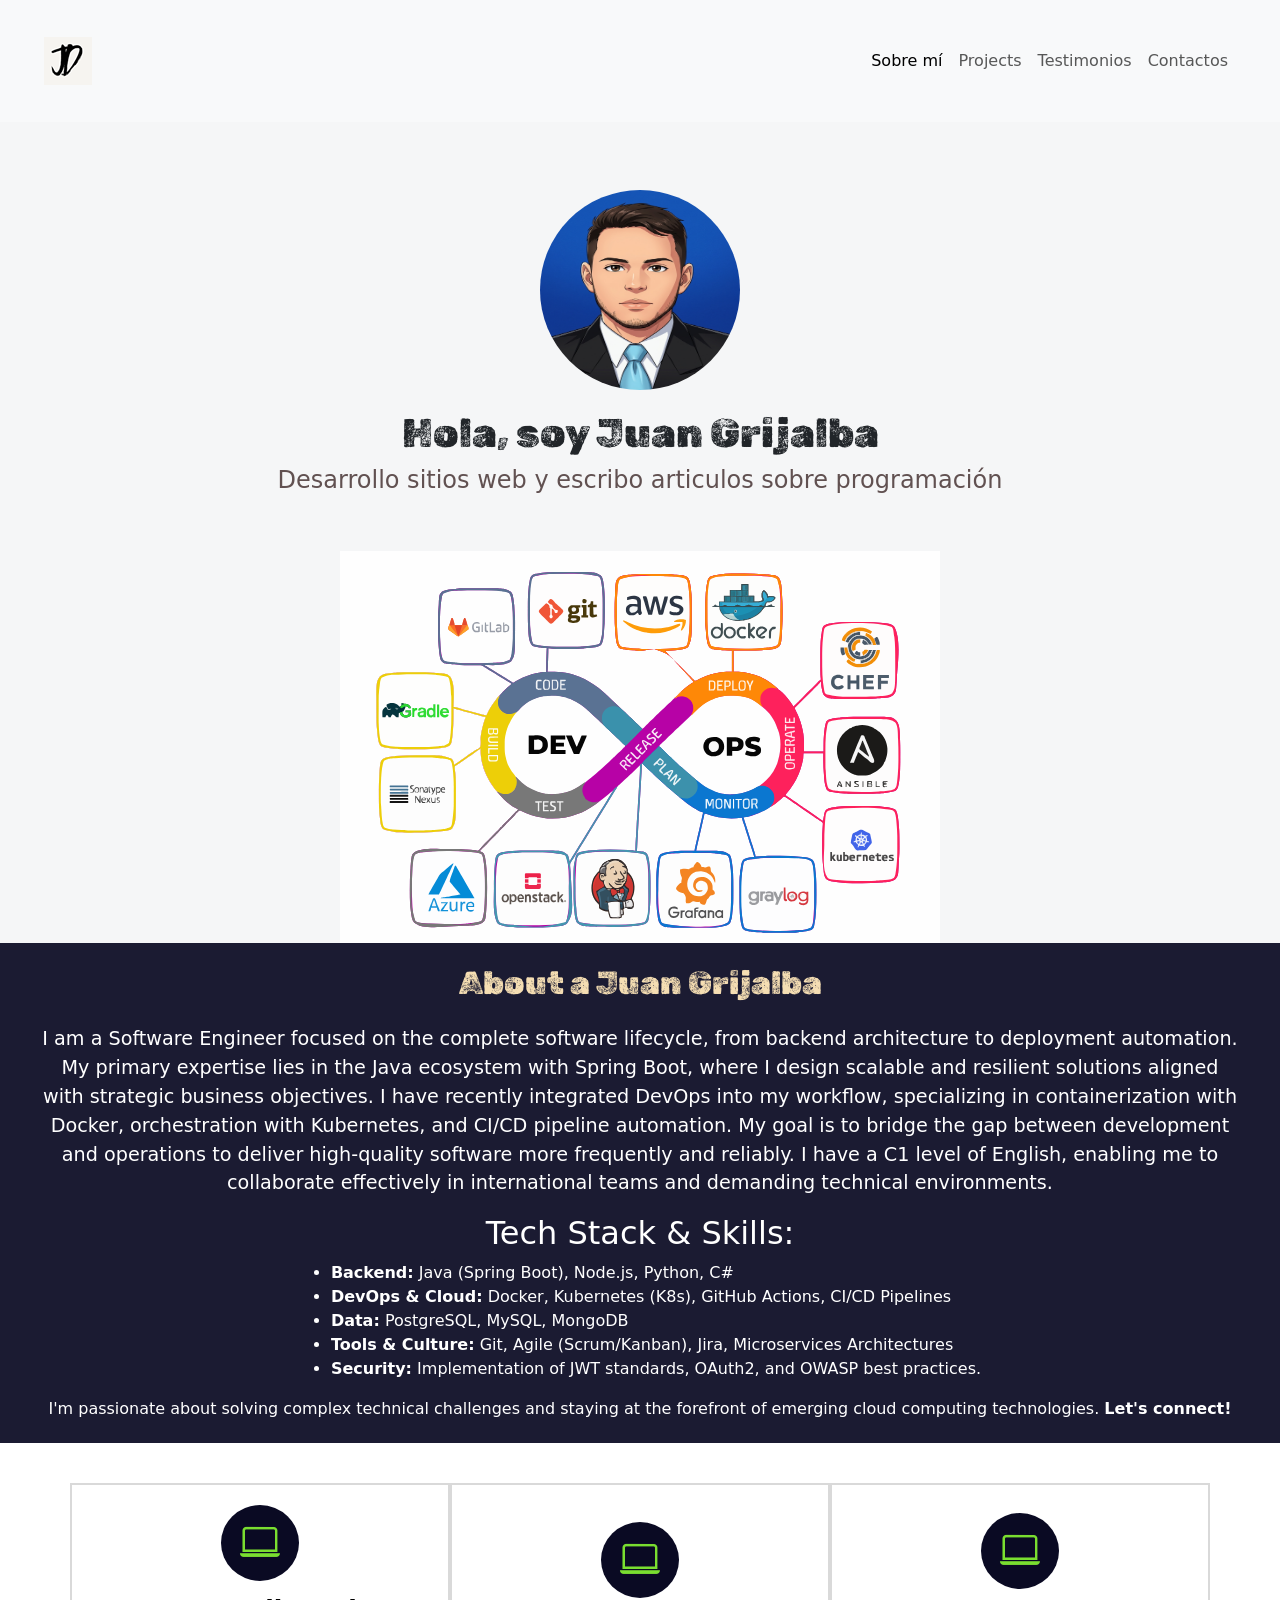
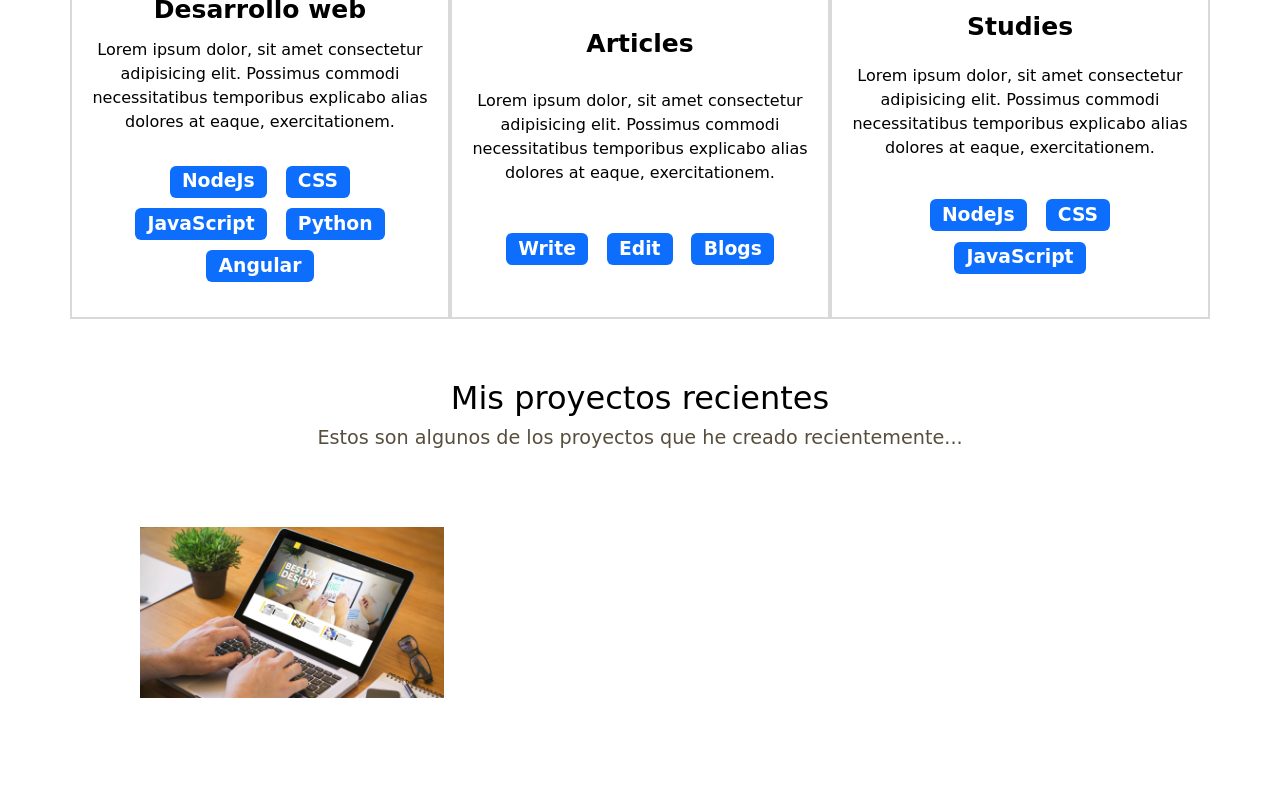
==== index.html @ b5537ab9 "impovements css and html" ====
<!DOCTYPE html>
<html lang="en">

<head>
    <!-- Metadatos -->
    <meta charset="UTF-8">
    <meta name="viewport" content="width=device-width, initial-scale=1.0">
    <meta name="author" content="JuanGO">
    <meta name="description" content="Portafolio de Desarrollo JuanGO">
    <meta name="keywords" content="HTML, CSS, JavaScript, React">
    <!-- Bootstrap -->
    <link href="https://cdn.jsdelivr.net/npm/bootstrap@5.3.8/dist/css/bootstrap.min.css" rel="stylesheet"
        integrity="sha384-sRIl4kxILFvY47J16cr9ZwB07vP4J8+LH7qKQnuqkuIAvNWLzeN8tE5YBujZqJLB" crossorigin="anonymous">
    <!-- El atributo rel indica la relacion con el componenete que es una hoja de estilo (stylesheet) -->
    <!-- Iconos de bootstrap -->
    <link rel="stylesheet" href="https://cdn.jsdelivr.net/npm/bootstrap-icons@1.13.1/font/bootstrap-icons.min.css">
    <!-- CSS -->
    <link rel="stylesheet" href="./style.css">
    <!-- Titulo -->
    <title>JuanGo | Desarrollo Web Frontend</title>
    <!-- Favicon -->
    <link rel="shortcut icon" href="./images/JD.png" type="image/x-icon">
    <!-- google fonts -->
    <link rel="preconnect" href="https://fonts.googleapis.com">
    <link rel="preconnect" href="https://fonts.gstatic.com" crossorigin>
    <link href="https://fonts.googleapis.com/css2?family=Rubik+Dirt&display=swap" rel="stylesheet">
</head>

<body>
    <!-- barra de navegacion -->
    <nav class="navbar navbar-expand-lg bg-body-tertiary">
        <div class="container-fluid">
            <button class="navbar-toggler" type="button" data-bs-toggle="collapse" data-bs-target="#navbar-toggler"
                aria-controls="navbarTogglerDemo01" aria-expanded="false" aria-label="Toggle navigation">
                <span class="navbar-toggler-icon"></span>
            </button>
            <div class="collapse navbar-collapse" id="navbar-toggler">
                <a class="navbar-brand" href="#">
                    <img src="./images/JD.png" alt="Logo de la pagina web" widht="">
                </a>
                <ul class="navbar-nav">
                    <li class="nav-item">
                        <a class="nav-link active" aria-current="page" href="#">Sobre mí</a>
                    </li>
                    <li class="nav-item">
                        <a class="nav-link" href="projects.html">Projects</a>
                    </li>
                    <li class="nav-item">
                        <a class="nav-link" aria-disabled="true" href="Testimony.html">Testimonios</a>
                    </li>
                    <li class="nav-item">
                        <a class="nav-link" aria-disabled="true" href="contact.html">Contactos</a>
                    </li>
                </ul>





                <!-- <form class="d-flex" role="search">
                    <input class="form-control me-2" type="search" placeholder="Search" aria-label="Search" />
                    <button class="btn btn-outline-success" type="submit">Search</button>
                </form> -->
            </div>
        </div>
    </nav>

    <!-- Seccion Hero -->
    <section class="hero align-items-stretch">
        <div class="hero-principal flex-colum justify-content-center align-items-center">
            <img class="hero-imagen-desarrollador rounded-circle" src="./images/anime-perfil.png"
                alt=" Foto de Usuario">
            <h1>Hola, soy Juan Grijalba</h1>
            <h2>Desarrollo sitios web y escribo articulos sobre programación </h2>
        </div>
        <div class="hero-inferior">
            <img class="hero-inferior-imagen img-fluid" src="./images/Devops.svg"
                alt="Monitor, loaptop y logs de HTML, CSS">
        </div>
    </section>

    <!-- Sobre mi -->
    <section class="sobre-mi seccion-oscura">
        <div class="contenedor">
            <h2 class="seccion-titulo texto-blanco">About a Juan Grijalba</h2>
            <p class="seccion-texto">I am a Software Engineer focused on the complete software lifecycle, from backend
                architecture to deployment automation. My primary expertise lies in the Java ecosystem with Spring Boot,
                where I design scalable and resilient solutions aligned with strategic business objectives.
                I have recently integrated DevOps into my workflow, specializing in containerization with Docker,
                orchestration with Kubernetes, and CI/CD pipeline automation. My goal is to bridge the gap between
                development and operations to deliver high-quality software more frequently and reliably.
                I have a C1 level of English, enabling me to collaborate effectively in international teams and
                demanding technical environments.
            </p>
        </div>
        <section id="tech-stack">
            <h2>Tech Stack &amp; Skills:</h2>
            <ul>
                <li><strong>Backend:</strong> Java (Spring Boot), Node.js, Python, C#</li>
                <li><strong>DevOps &amp; Cloud:</strong> Docker, Kubernetes (K8s), GitHub Actions, CI/CD Pipelines
                </li>
                <li><strong>Data:</strong> PostgreSQL, MySQL, MongoDB</li>
                <li><strong>Tools &amp; Culture:</strong> Git, Agile (Scrum/Kanban), Jira, Microservices
                    Architectures</li>
                <li><strong>Security:</strong> Implementation of JWT standards, OAuth2, and OWASP best practices.
                </li>
            </ul>
        </section>

        <section id="contact">
            <p>I'm passionate about solving complex technical challenges and staying at the forefront of emerging
                cloud computing technologies. <strong>Let's connect!</strong></p>
        </section>
    </section>


    <!-- Experiencia -->
    <section class="experiencia seccion-clara">
        <div class="container text-center">
            <div class="row">
                <!-- Desarrollo -->
                <div class="columna col-12 col-md-4">
                    <i class="bi bi-laptop"></i>
                    <p class="experiencia-titulo">Desarrollo web</p>
                    <p>Lorem ipsum dolor, sit amet consectetur adipisicing elit. Possimus commodi necessitatibus
                        temporibus explicabo alias dolores at eaque, exercitationem.</p>
                    <div class="badges-contenedor">
                        <span class="badge text-bg-primary">NodeJs</span>
                        <span class="badge text-bg-primary">CSS</span>
                        <span class="badge text-bg-primary">JavaScript</span>
                        <span class="badge text-bg-primary">Python</span>
                        <span class="badge text-bg-primary">Angular</span>
                    </div>
                </div>
                <!-- Articulosa -->
                <div class="columna col-12 col-md-4">
                    <i class="bi bi-laptop"></i>
                    <p class="experiencia-titulo">Articles</p>
                    <p>Lorem ipsum dolor, sit amet consectetur adipisicing elit. Possimus commodi necessitatibus
                        temporibus explicabo alias dolores at eaque, exercitationem.</p>
                    <div class="badges-contenedor">
                        <span class="badge text-bg-primary">Write</span>
                        <span class="badge text-bg-primary">Edit</span>
                        <span class="badge text-bg-primary">Blogs</span>
                    </div>
                </div>
                <!-- Estudiante -->
                <div class="columna col-12 col-md-4">
                    <i class="bi bi-laptop"></i>
                    <p class="experiencia-titulo">Studies</p>
                    <p>Lorem ipsum dolor, sit amet consectetur adipisicing elit. Possimus commodi necessitatibus
                        temporibus explicabo alias dolores at eaque, exercitationem.</p>
                    <div class="badges-contenedor">
                        <span class="badge text-bg-primary">NodeJs</span>
                        <span class="badge text-bg-primary">CSS</span>
                        <span class="badge text-bg-primary">JavaScript</span>
                    </div>
                </div>
            </div>
    </section>

    <!-- Proyectos -->
    <section class="proyectos-recientes seccion-clara d-flex flex-column">
        <h2 class="seccion-titula texto-negro">Mis proyectos recientes</h2>
        <h3 class="seccion-descripcion">Estos son algunos de los proyectos que he creado recientemente...</h3>
        <!-- Galería de proyectos -->
         <div class="container text-center proyectos-contenedor">
            <div class="row">
                <div class="col-12 col-md-6 col-lg-4">
                    <div class="proyecto">
                        <img src="./images/proyecto1.png" alt="Proyecto 1">
                        <div class="overlay">
                            <p>Proyecto 1</p>
                            <div class="iconos-contenedor"></div>
                        </div>
                    </div>
                </div>
            </div>
         </div>

    </section>

    <script src="https://cdn.jsdelivr.net/npm/bootstrap@5.3.8/dist/js/bootstrap.bundle.min.js"
        integrity="sha384-FKyoEForCGlyvwx9Hj09JcYn3nv7wiPVlz7YYwJrWVcXK/BmnVDxM+D2scQbITxI"
        crossorigin="anonymous"></script>
</body>

</html>
---- style.css ----
.navbar{
    padding: 2rem;
    background-color: #f5f5f5;
}

.navbar-collapse {
    align-items: center;
    justify-content: space-between;
}

/* Estilos generales */

section {
    display: flex;
    flex-direction: column;
    align-items: center;
    justify-content: center;
}

h1 {
    font-size: 2.5rem;
    font-family: "Rubik Dirt", system-ui;
}

.seccion-oscura {
    color: white;
    background-color: #1b1b32;
    padding: 10px;
}

.seccion-clara {
    color: black;
    background-color: white;
}

.seccion-titulo{
    font-size: 2rem;
    padding: 15px 0;
    font-family: 'Rubik Dirt', cursive;
}

.seccion-descripcion{
    font-size: 1.2rem;
    color: #584e3e;
}

.seccion-texto {
    font-size: 1.2rem;
}

.texto-negro {
    color: black;
}

.texto-blanco{
    color: wheat;
}

/* Seccion Hero */

.hero {
    background-color: #f5f6f7;
    min-height: 450px;
    text-align: center;
}


.hero-principal {
    padding: 3rem;
}

.hero-imagen-desarrollador{
    width: 200px;
    height: 200px;
    /* border-radius: 50%; */
    margin: 20px;
}

.hero-principal h2{
    font-size: 1.5rem;
    color: #615151;
}

/* sobre mi */

.sobre-mi {
    height: 500px;
    padding: 10px;
}

.sobre-mi .contenedor {
    max-width: 1200px;
    text-align: center;
}

/* Experiencia */

.experiencia {
    padding: 40px 40px 60px 40px;
}

.experiencia .columna {
    padding: 20px;
    border: 2px solid #8080804d;
    display: flex;
    flex-direction: column;
    align-items: center;
    justify-content: space-evenly;
    transition: all 0.2 ease-in;
}

.experiencia .columna:hover {
    color: white;
    background-color: #1b1b32;
}


/* .experiencia .row div {
    height: 250px;
    background-color: purple;
    border: 3px solid orange;
} */

.experiencia i {
    font-size: 2.5rem;
    color: #7ade30;
    background-color: #0a0a23;
    padding: 8px 19px;
    border-radius: 50%;
}

.experiencia-titulo {
    font-size: 25px;
    font-weight: bold;
    margin: 10px 0;
}

.badges-contenedor {
    font-size: 25px;
    font-weight: bold;
    margin: 10px 0;
}

.badge {
    margin: 5px;
}

/* Proyectos */

.proyectos-recientes img{
    height: 100;
    width: 100%;
    padding: 10px;
    border-radius: 10px;
    display: block;
    transition: all 0.2s ease;
}

.proyectos-contenedor {
    padding: 60px;
    margin-bottom: 40px;
}

.overlay {
    transition: all .5s ease;
    opacity: 0;
    position: absolute;
    top: 50%;
    left: 50%;
    transform: translate(-50%, -50%);
    text-align: center;
}

.overlay p {
    font-size: 1.5rem;
    color: white;
    margin-bottom: 10px;
}

.proyecto{
    position: relative;
}

.proyecto:hover img{
    opacity: 0.2;
}


.proyecto:hover .overlay {
    opacity: 1;
}

/* Adaptable (Responsivo) */

@media screen and (max-width: 767px) {
    .navbar-brand {
        display: none;
    }
}

@media screen and (min-width: 700px) {
        .hero-inferior-imagen {
            max-width: 600px;
        }
}
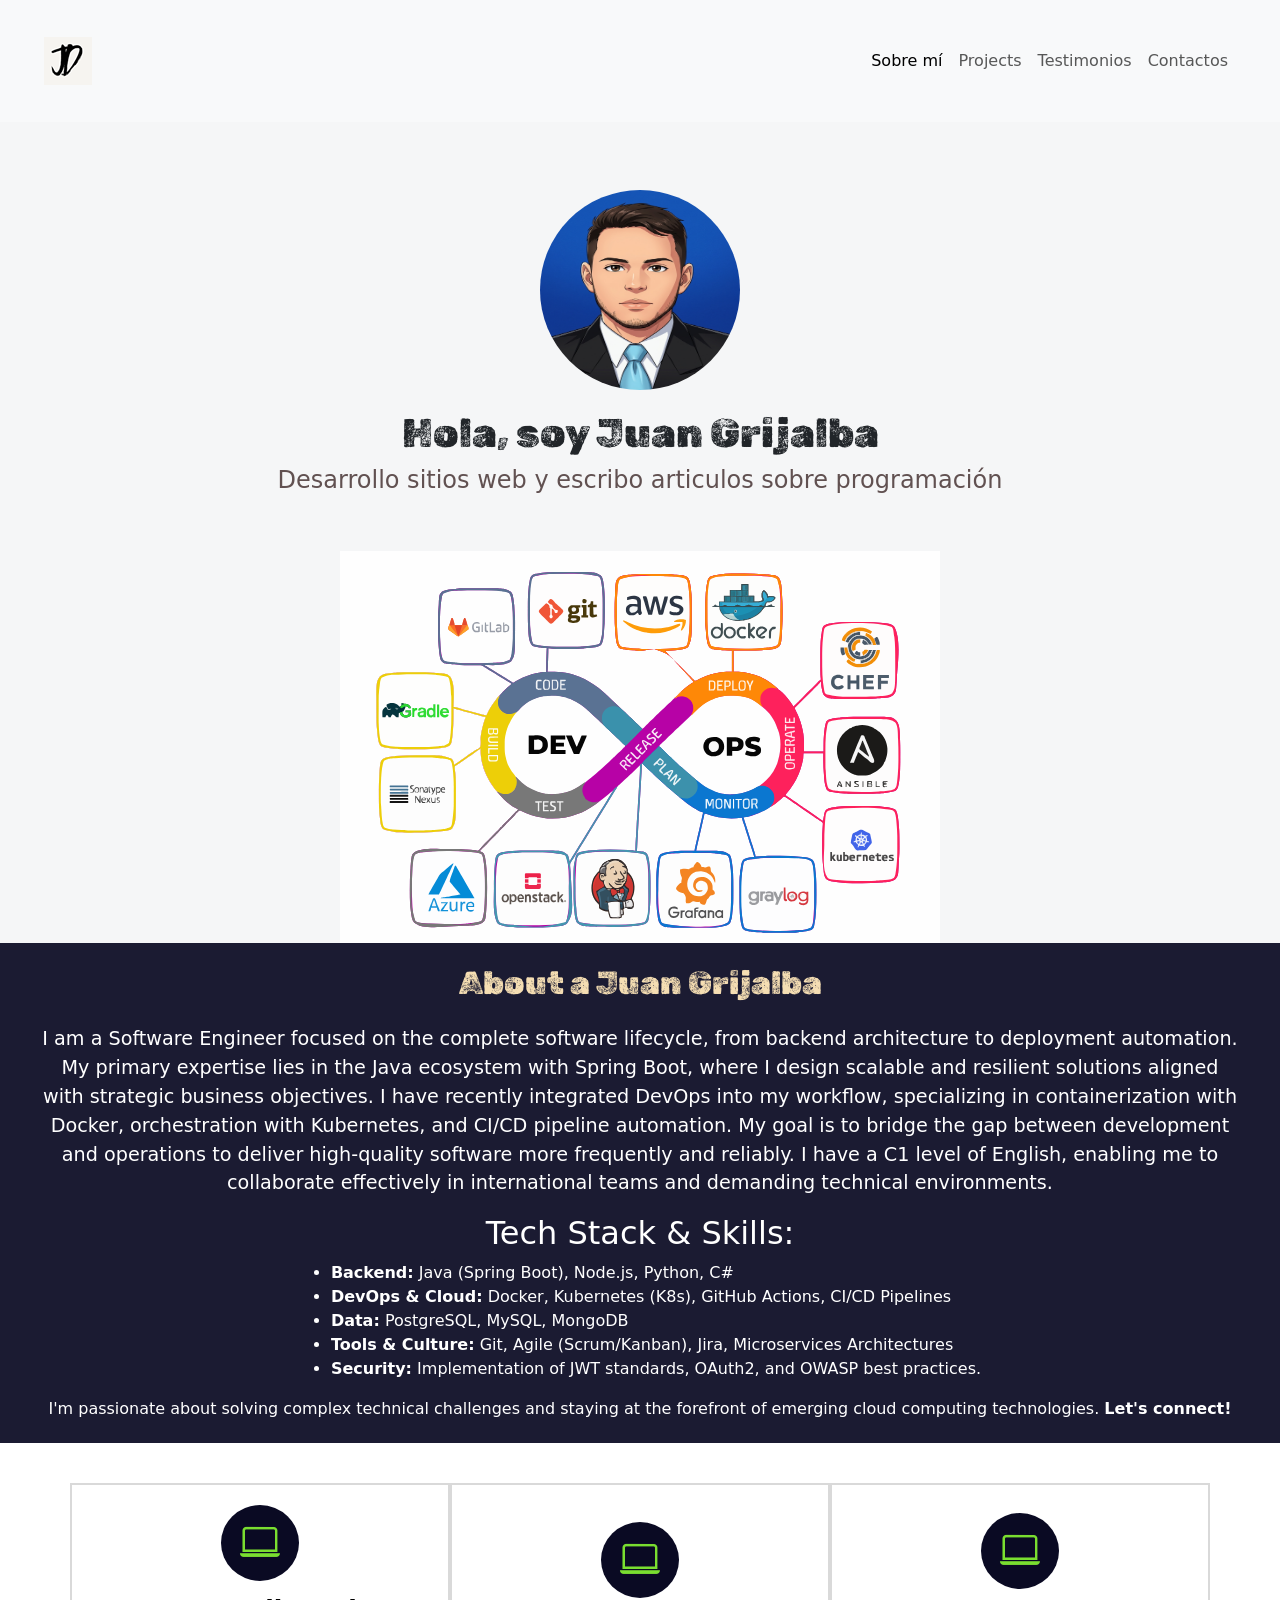
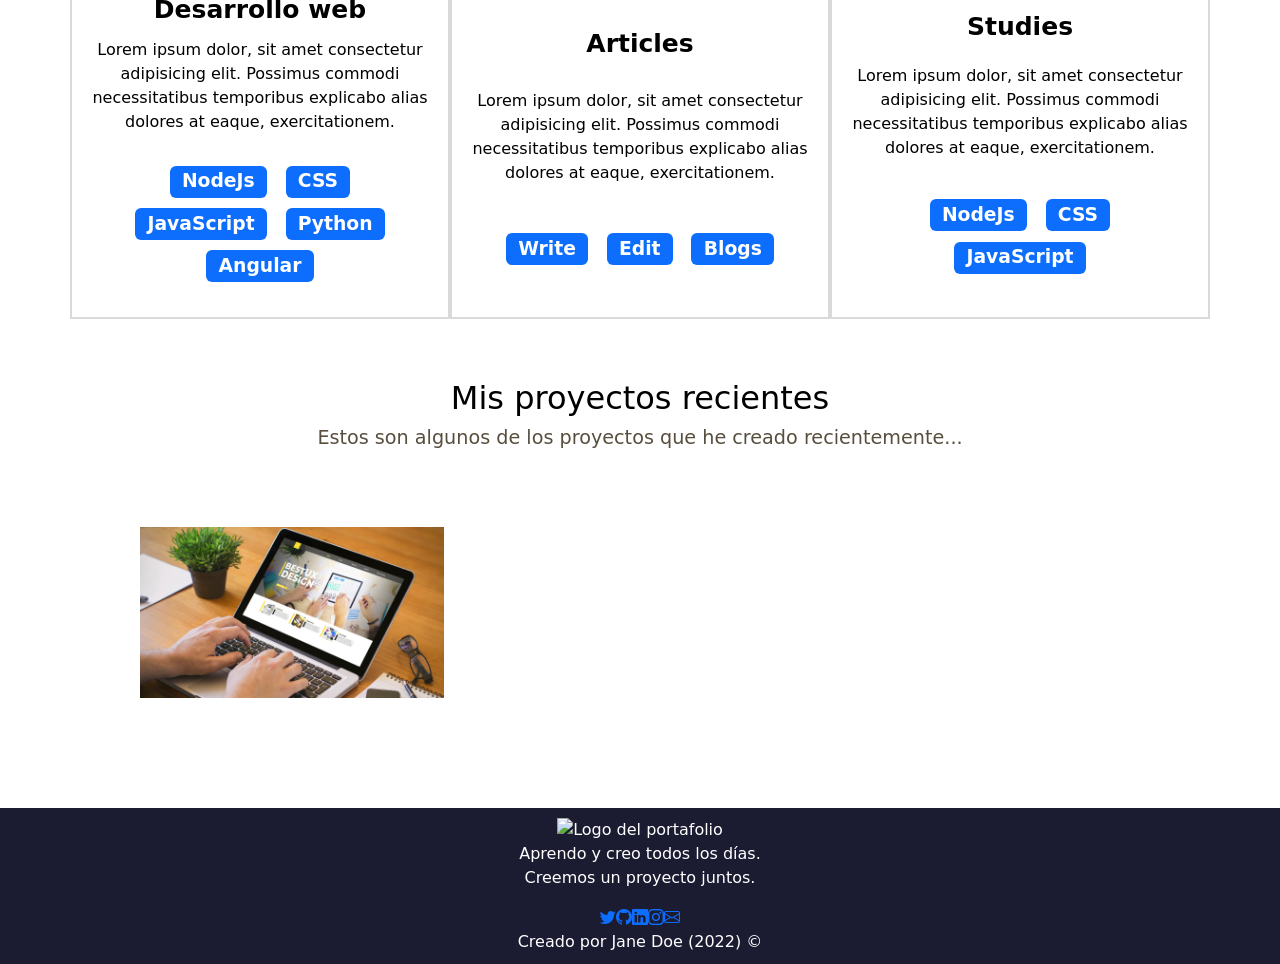
==== commit eadc4761: "footer added" ====
--- a/index.html
+++ b/index.html
@@ -164,7 +164,7 @@
         <h2 class="seccion-titula texto-negro">Mis proyectos recientes</h2>
         <h3 class="seccion-descripcion">Estos son algunos de los proyectos que he creado recientemente...</h3>
         <!-- Galería de proyectos -->
-         <div class="container text-center proyectos-contenedor">
+        <div class="container text-center proyectos-contenedor">
             <div class="row">
                 <div class="col-12 col-md-6 col-lg-4">
                     <div class="proyecto">
@@ -176,10 +176,33 @@
                     </div>
                 </div>
             </div>
-         </div>
-
-    </section>
-
+        </div>
+
+    </section>
+
+    <!-- Pie de pagina (footer) -->
+    <footer class="seccion-oscura d-flex flex-column align-items-center justify-content-center">
+        <img class="footer-logo" src="imagenes/icono-blanco.svg" alt="Logo del portafolio">
+        <p class="footer-texto text-center">Aprendo y creo todos los días.<br>Creemos un proyecto juntos.</p>
+        <div class="iconos-redes-sociales d-flex flex-wrap align-items-center justify-content-center">
+            <a href="https://twitter.com/freecodecampES" target="_blank" rel="noopener noreferrer">
+                <i class="bi bi-twitter"></i>
+            </a>
+            <a href="https://github.com/freeCodeCamp/freeCodeCamp" target="_blank" rel="noopener noreferrer">
+                <i class="bi bi-github"></i>
+            </a>
+            <a href="https://www.linkedin.com/" target="_blank" rel="noopener noreferrer">
+                <i class="bi bi-linkedin"></i>
+            </a>
+            <a href="https://www.instagram.com/freecodecamp/" target="_blank" rel="noopener noreferrer">
+                <i class="bi bi-instagram"></i>
+            </a>
+            <a href="mailto:janedoe@micorreo.com" target="_blank" rel="noopener noreferrer">
+                <i class="bi bi-envelope"></i>
+            </a>
+        </div>
+        <div class="derechos-de-autor">Creado por Jane Doe (2022) &#169;</div>
+    </footer>
     <script src="https://cdn.jsdelivr.net/npm/bootstrap@5.3.8/dist/js/bootstrap.bundle.min.js"
         integrity="sha384-FKyoEForCGlyvwx9Hj09JcYn3nv7wiPVlz7YYwJrWVcXK/BmnVDxM+D2scQbITxI"
         crossorigin="anonymous"></script>
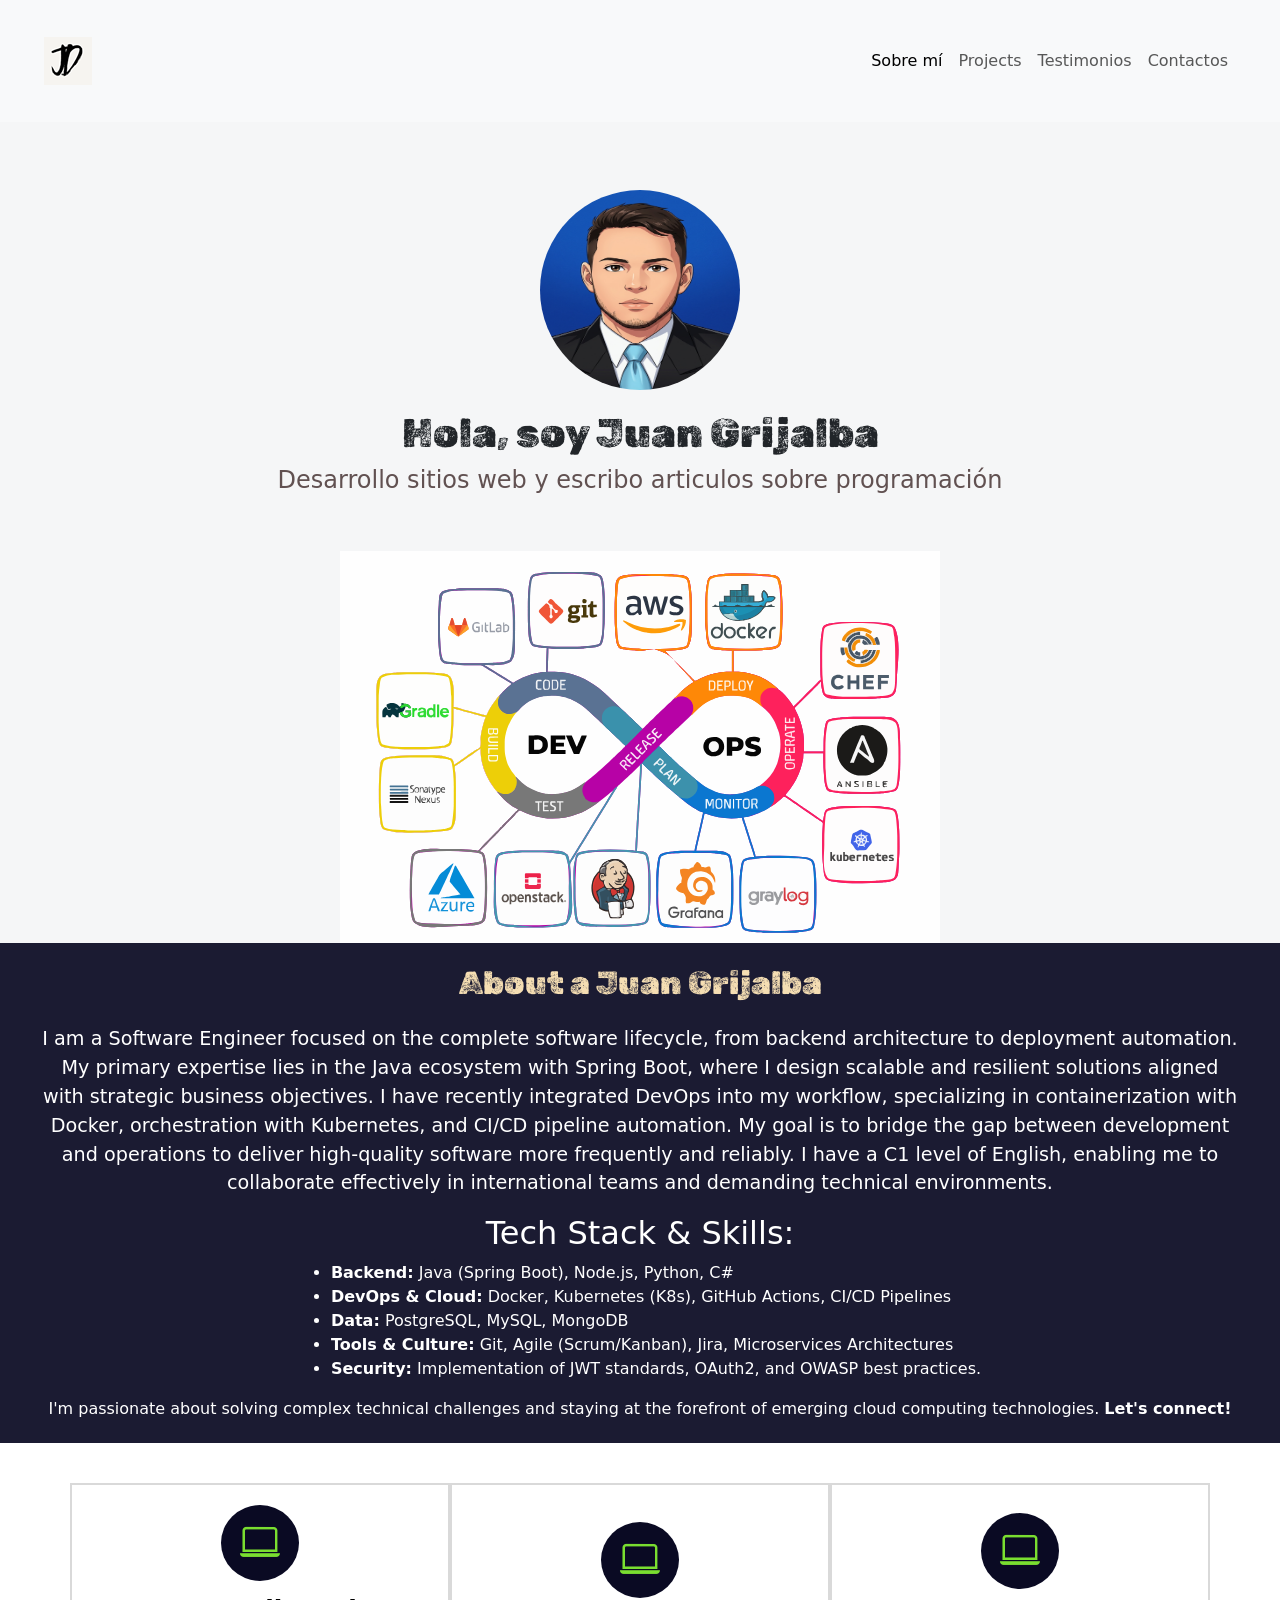
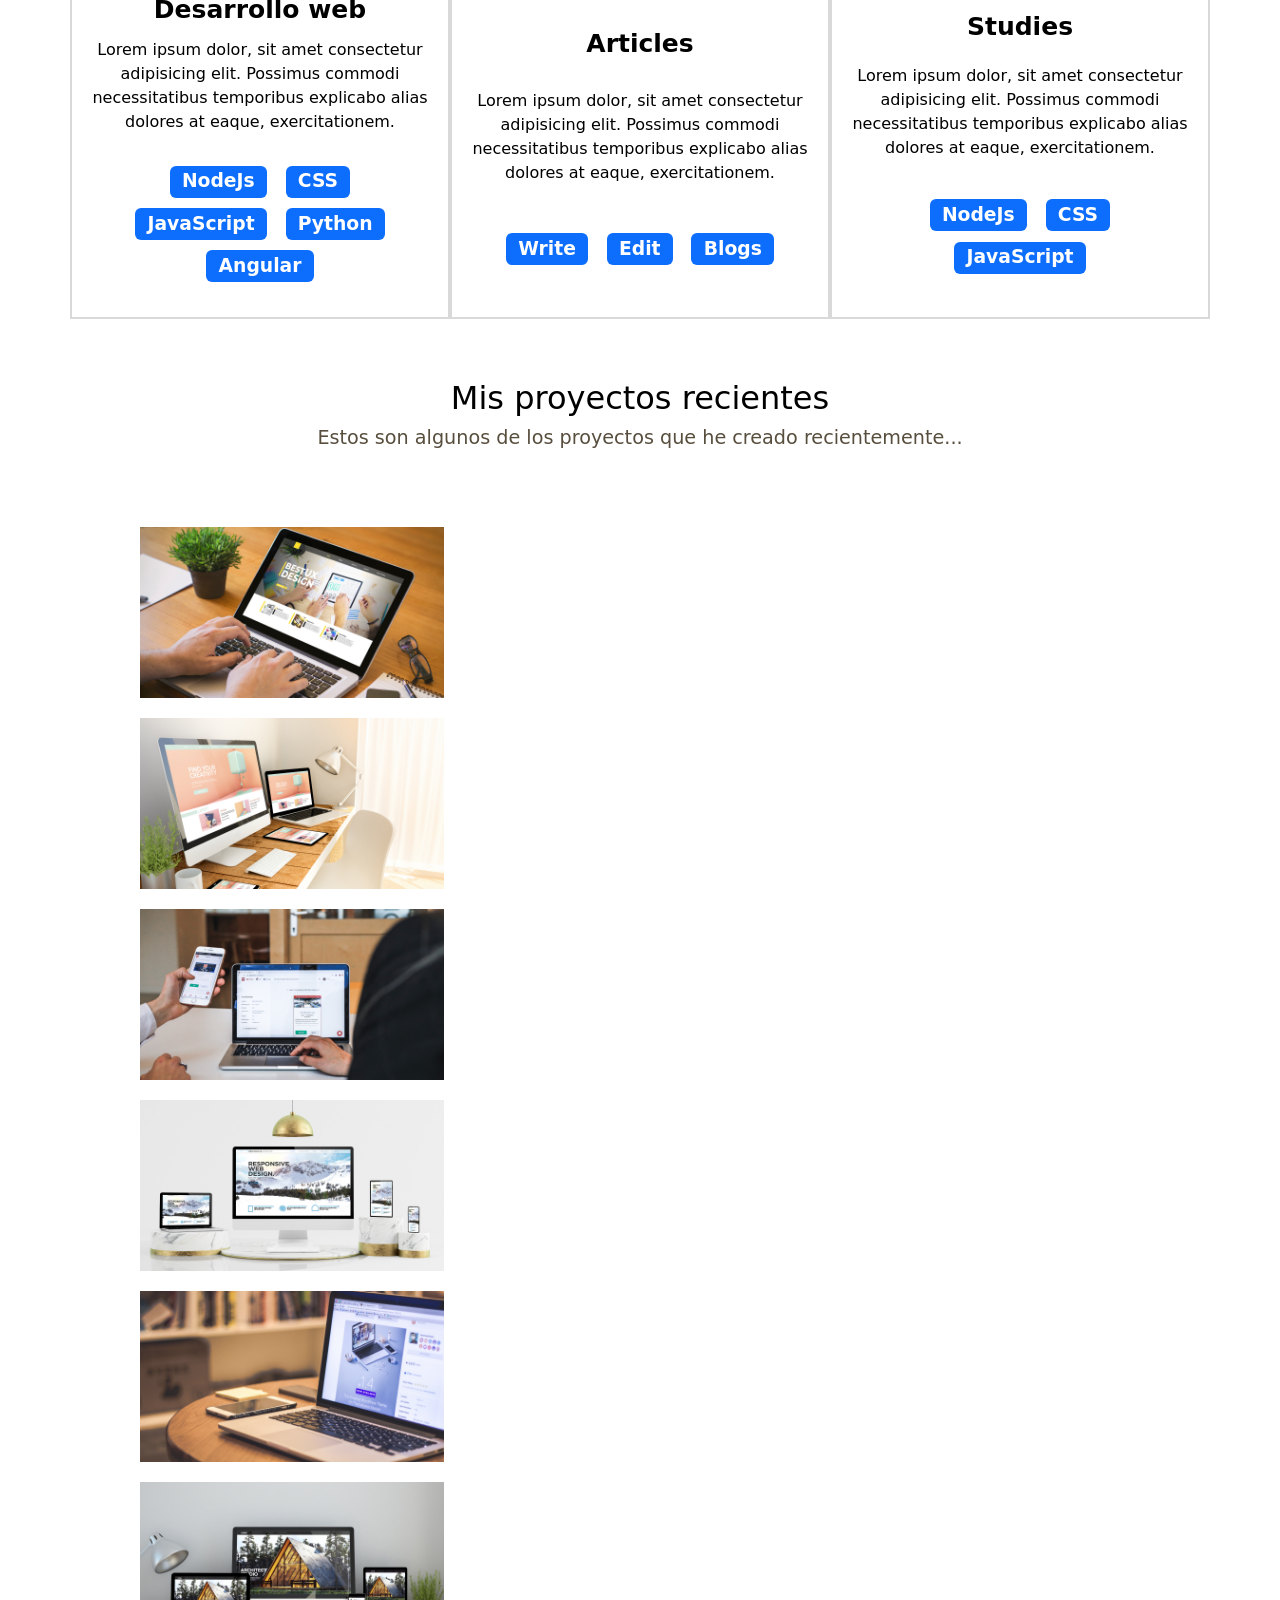
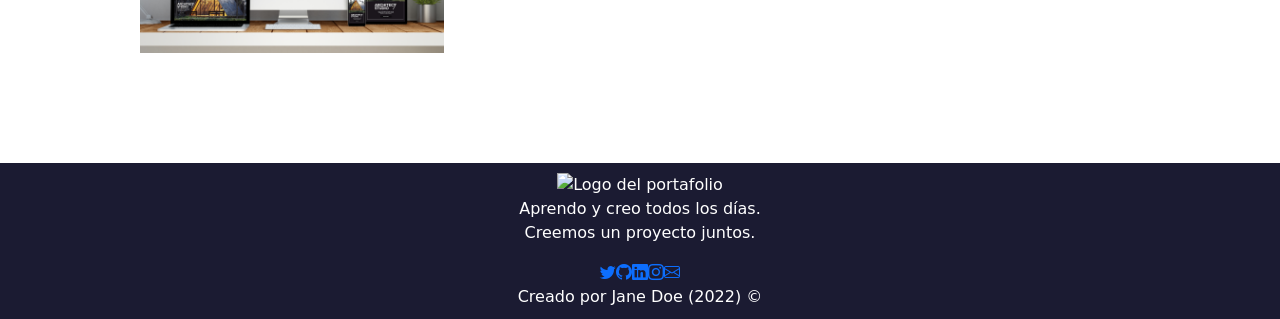
==== commit 470d79b7: "area proyectos" ====
--- a/index.html
+++ b/index.html
@@ -165,19 +165,127 @@
         <h3 class="seccion-descripcion">Estos son algunos de los proyectos que he creado recientemente...</h3>
         <!-- Galería de proyectos -->
         <div class="container text-center proyectos-contenedor">
+            <!-- Proyecto 1 -->
             <div class="row">
                 <div class="col-12 col-md-6 col-lg-4">
                     <div class="proyecto">
                         <img src="./images/proyecto1.png" alt="Proyecto 1">
                         <div class="overlay">
                             <p>Proyecto 1</p>
-                            <div class="iconos-contenedor"></div>
-                        </div>
-                    </div>
-                </div>
-            </div>
-        </div>
-
+                            <div class="iconos-contenedor">
+                                <a href="https://github.com/juandgo" target="_blank" rel="noopener noreferrer">
+                                    <i class="bi bi-github"></i>
+                                </a>
+                                <a href="https://www.linkedin.com/in/juandago/en/" target="_blank"
+                                    rel="noopener noreferrer">
+                                    <i class="bi bi-laptop"></i>
+                                </a>
+                            </div>
+                        </div>
+                    </div>
+                </div>
+            </div>
+            <!-- Proyecto 2 -->
+            <div class="row">
+                <div class="col-12 col-md-6 col-lg-4">
+                    <div class="proyecto">
+                        <img src="./images/proyecto2.png" alt="Proyecto 2">
+                        <div class="overlay">
+                            <p>Proyecto 2</p>
+                            <div class="iconos-contenedor">
+                                <a href="https://github.com/juandgo" target="_blank" rel="noopener noreferrer">
+                                    <i class="bi bi-github"></i>
+                                </a>
+                                <a href="https://www.linkedin.com/in/juandago/en/" target="_blank"
+                                    rel="noopener noreferrer">
+                                    <i class="bi bi-laptop"></i>
+                                </a>
+                            </div>
+                        </div>
+                    </div>
+                </div>
+            </div>
+            <!-- Proyecto 3 -->
+            <div class="row">
+                <div class="col-12 col-md-6 col-lg-4">
+                    <div class="proyecto">
+                        <img src="./images/proyecto3.png" alt="Proyecto 3">
+                        <div class="overlay">
+                            <p>Proyecto 3</p>
+                            <div class="iconos-contenedor">
+                                <a href="https://github.com/juandgo" target="_blank" rel="noopener noreferrer">
+                                    <i class="bi bi-github"></i>
+                                </a>
+                                <a href="https://www.linkedin.com/in/juandago/en/" target="_blank"
+                                    rel="noopener noreferrer">
+                                    <i class="bi bi-laptop"></i>
+                                </a>
+                            </div>
+                        </div>
+                    </div>
+                </div>
+            </div>
+            <!-- Proyecto 4 -->
+            <div class="row">
+                <div class="col-12 col-md-6 col-lg-4">
+                    <div class="proyecto">
+                        <img src="./images/proyecto4.png" alt="Proyecto 4">
+                        <div class="overlay">
+                            <p>Proyecto 4</p>
+                            <div class="iconos-contenedor">
+                                <a href="https://github.com/juandgo" target="_blank" rel="noopener noreferrer">
+                                    <i class="bi bi-github"></i>
+                                </a>
+                                <a href="https://www.linkedin.com/in/juandago/en/" target="_blank"
+                                    rel="noopener noreferrer">
+                                    <i class="bi bi-laptop"></i>
+                                </a>
+                            </div>
+                        </div>
+                    </div>
+                </div>
+            </div>
+            <!-- Proyecto 5 -->
+            <div class="row">
+                <div class="col-12 col-md-6 col-lg-4">
+                    <div class="proyecto">
+                        <img src="./images/proyecto5.png" alt="Proyecto 5">
+                        <div class="overlay">
+                            <p>Proyecto 5</p>
+                            <div class="iconos-contenedor">
+                                <a href="https://github.com/juandgo" target="_blank" rel="noopener noreferrer">
+                                    <i class="bi bi-github"></i>
+                                </a>
+                                <a href="https://www.linkedin.com/in/juandago/en/" target="_blank"
+                                    rel="noopener noreferrer">
+                                    <i class="bi bi-laptop"></i>
+                                </a>
+                            </div>
+                        </div>
+                    </div>
+                </div>
+            </div>
+            <!-- Proyecto 6 -->
+            <div class="row">
+                <div class="col-12 col-md-6 col-lg-4">
+                    <div class="proyecto">
+                        <img src="./images/proyecto6.png" alt="Proyecto 6">
+                        <div class="overlay">
+                            <p>Proyecto 6</p>
+                            <div class="iconos-contenedor">
+                                <a href="https://github.com/juandgo" target="_blank" rel="noopener noreferrer">
+                                    <i class="bi bi-github"></i>
+                                </a>
+                                <a href="https://www.linkedin.com/in/juandago/en/" target="_blank"
+                                    rel="noopener noreferrer">
+                                    <i class="bi bi-laptop"></i>
+                                </a>
+                            </div>
+                        </div>
+                    </div>
+                </div>
+            </div>
+        </div>
     </section>
 
     <!-- Pie de pagina (footer) -->
--- a/style.css
+++ b/style.css
@@ -173,8 +173,8 @@
 
 .overlay p {
     font-size: 1.5rem;
-    color: white;
-    margin-bottom: 10px;
+    font-weight: bold;
+    margin-bottom: 0px;
 }
 
 .proyecto{
@@ -188,6 +188,16 @@
 
 .proyecto:hover .overlay {
     opacity: 1;
+}
+
+.overlay .iconos-contenedor {
+    display: flex;
+}
+
+.overlay i {
+    color: black;
+    font-size: 60px;
+    margin: 10px;
 }
 
 /* Adaptable (Responsivo) */
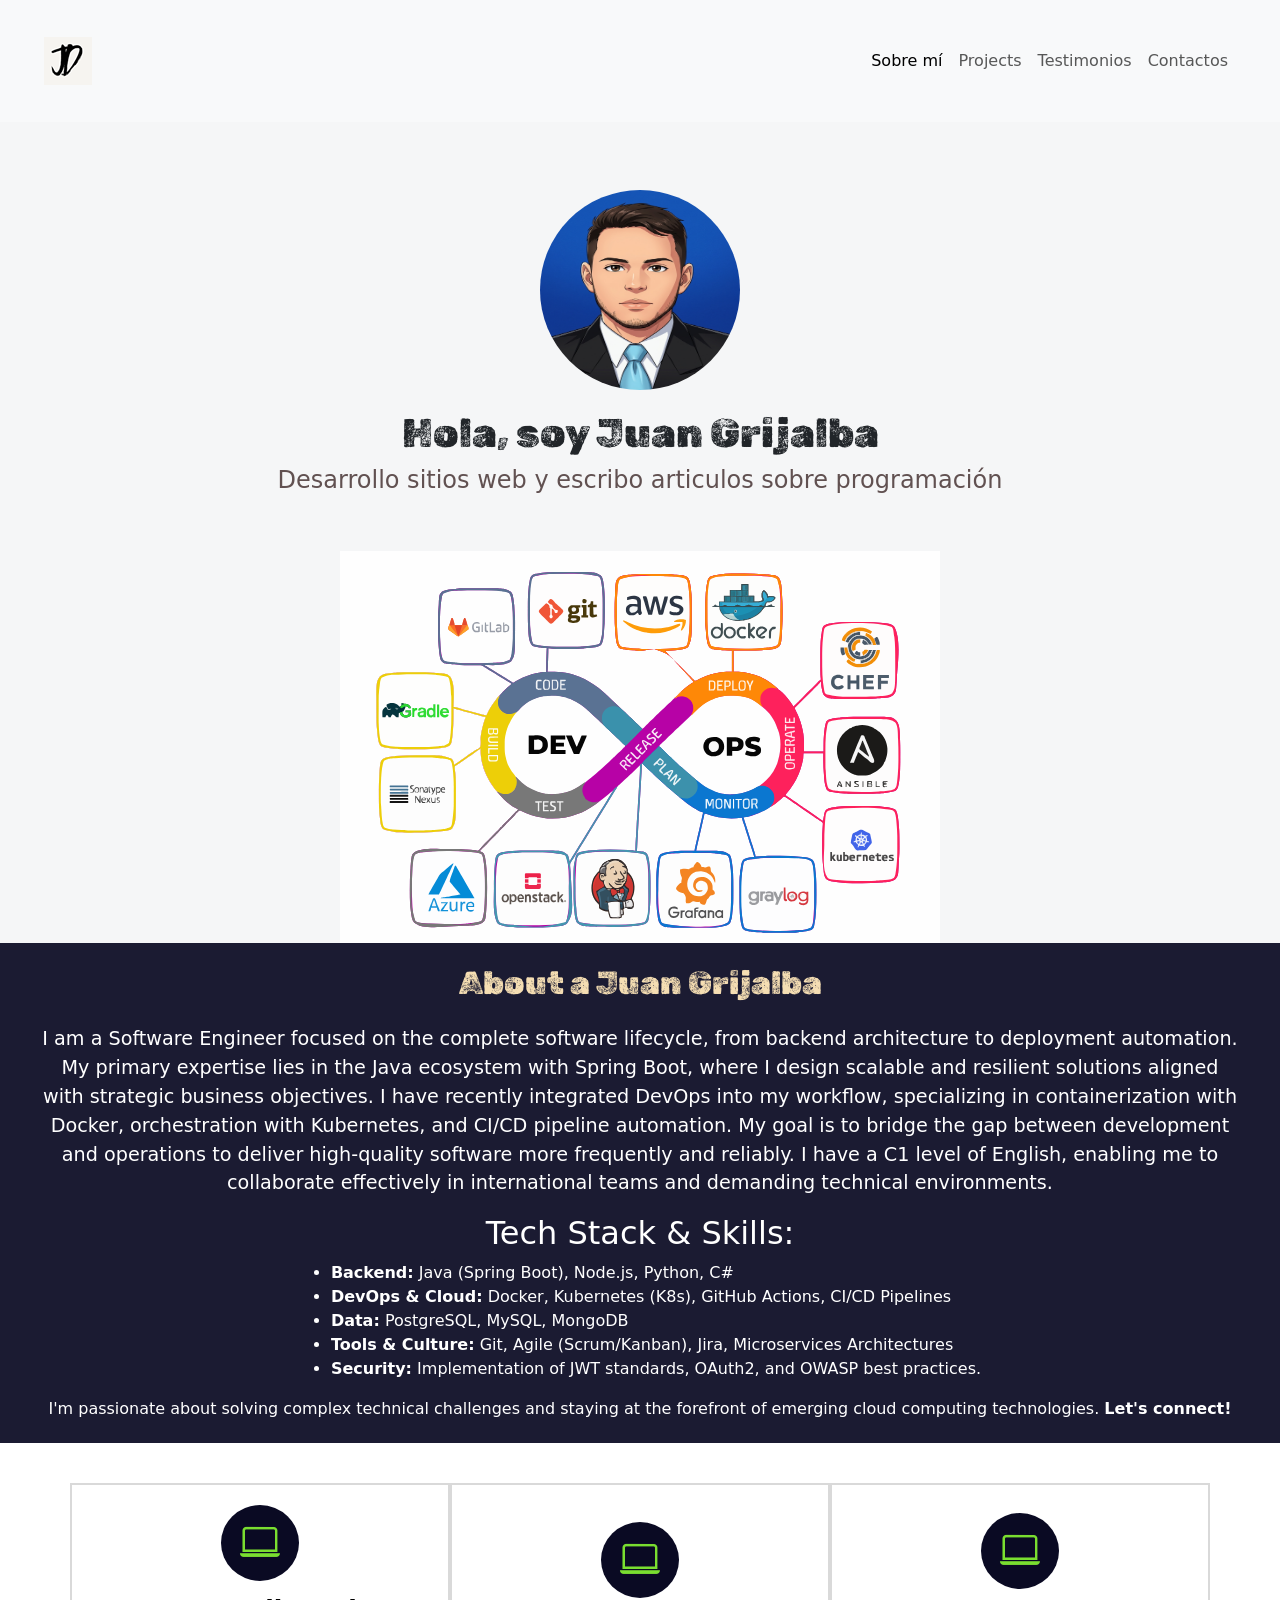
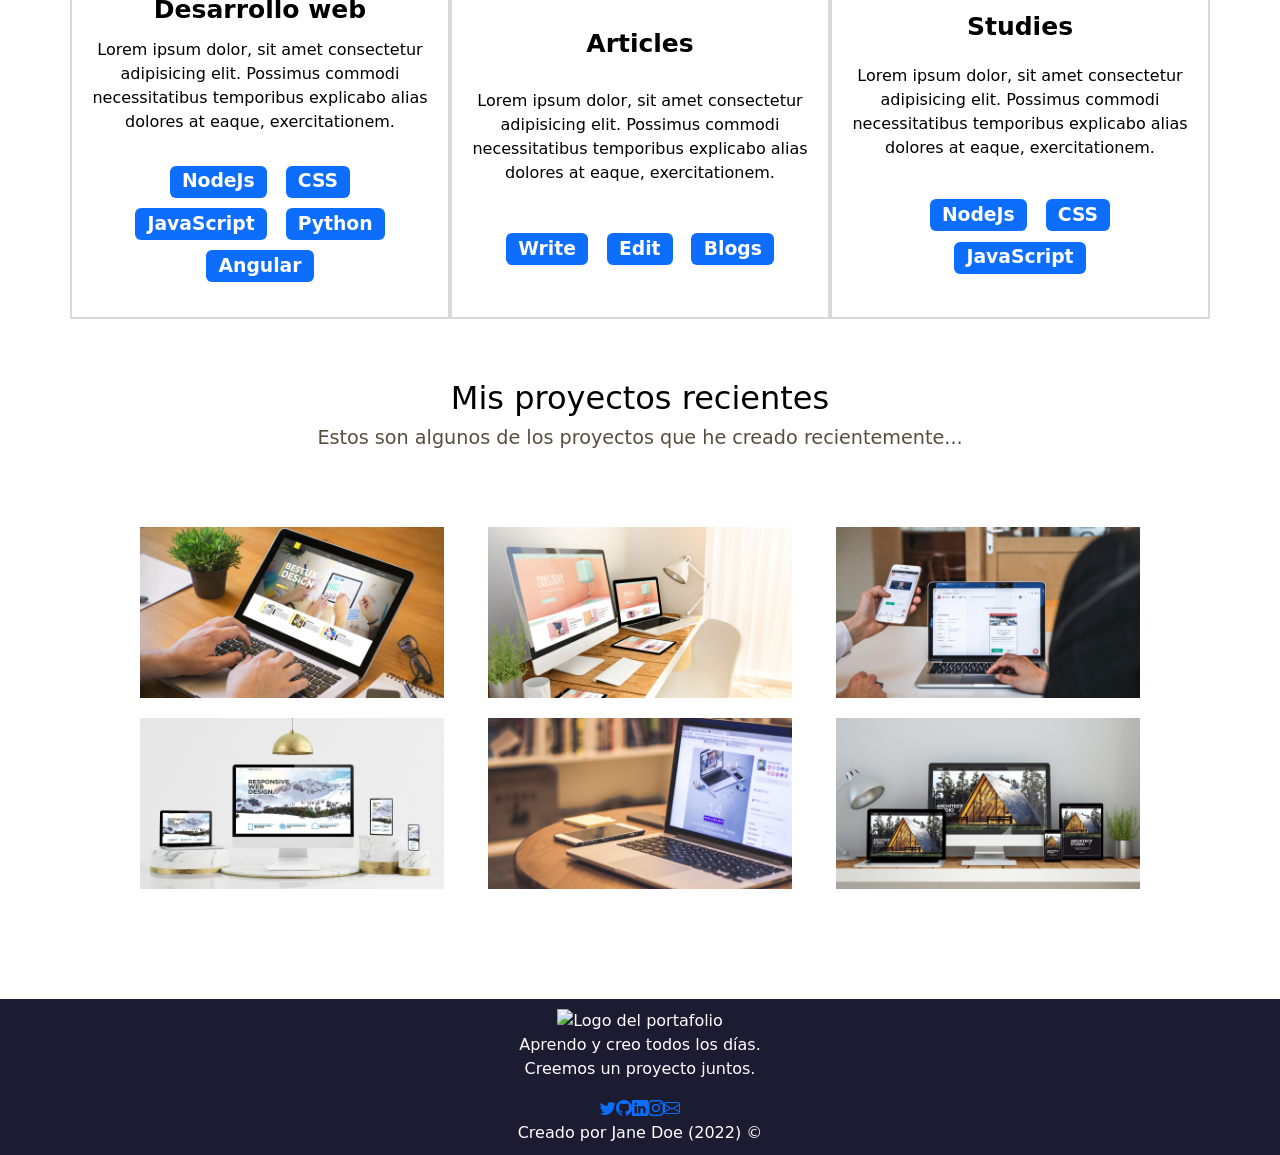
==== commit 258f7dc7: "I fixed te row for proyects" ====
--- a/index.html
+++ b/index.html
@@ -184,9 +184,7 @@
                         </div>
                     </div>
                 </div>
-            </div>
-            <!-- Proyecto 2 -->
-            <div class="row">
+                <!-- Proyecto 2 -->
                 <div class="col-12 col-md-6 col-lg-4">
                     <div class="proyecto">
                         <img src="./images/proyecto2.png" alt="Proyecto 2">
@@ -204,9 +202,7 @@
                         </div>
                     </div>
                 </div>
-            </div>
-            <!-- Proyecto 3 -->
-            <div class="row">
+                <!-- Proyecto 3 -->
                 <div class="col-12 col-md-6 col-lg-4">
                     <div class="proyecto">
                         <img src="./images/proyecto3.png" alt="Proyecto 3">
@@ -224,9 +220,7 @@
                         </div>
                     </div>
                 </div>
-            </div>
-            <!-- Proyecto 4 -->
-            <div class="row">
+                <!-- Proyecto 4 -->
                 <div class="col-12 col-md-6 col-lg-4">
                     <div class="proyecto">
                         <img src="./images/proyecto4.png" alt="Proyecto 4">
@@ -244,9 +238,7 @@
                         </div>
                     </div>
                 </div>
-            </div>
-            <!-- Proyecto 5 -->
-            <div class="row">
+                <!-- Proyecto 5 -->
                 <div class="col-12 col-md-6 col-lg-4">
                     <div class="proyecto">
                         <img src="./images/proyecto5.png" alt="Proyecto 5">
@@ -264,9 +256,7 @@
                         </div>
                     </div>
                 </div>
-            </div>
-            <!-- Proyecto 6 -->
-            <div class="row">
+                <!-- Proyecto 6 -->
                 <div class="col-12 col-md-6 col-lg-4">
                     <div class="proyecto">
                         <img src="./images/proyecto6.png" alt="Proyecto 6">
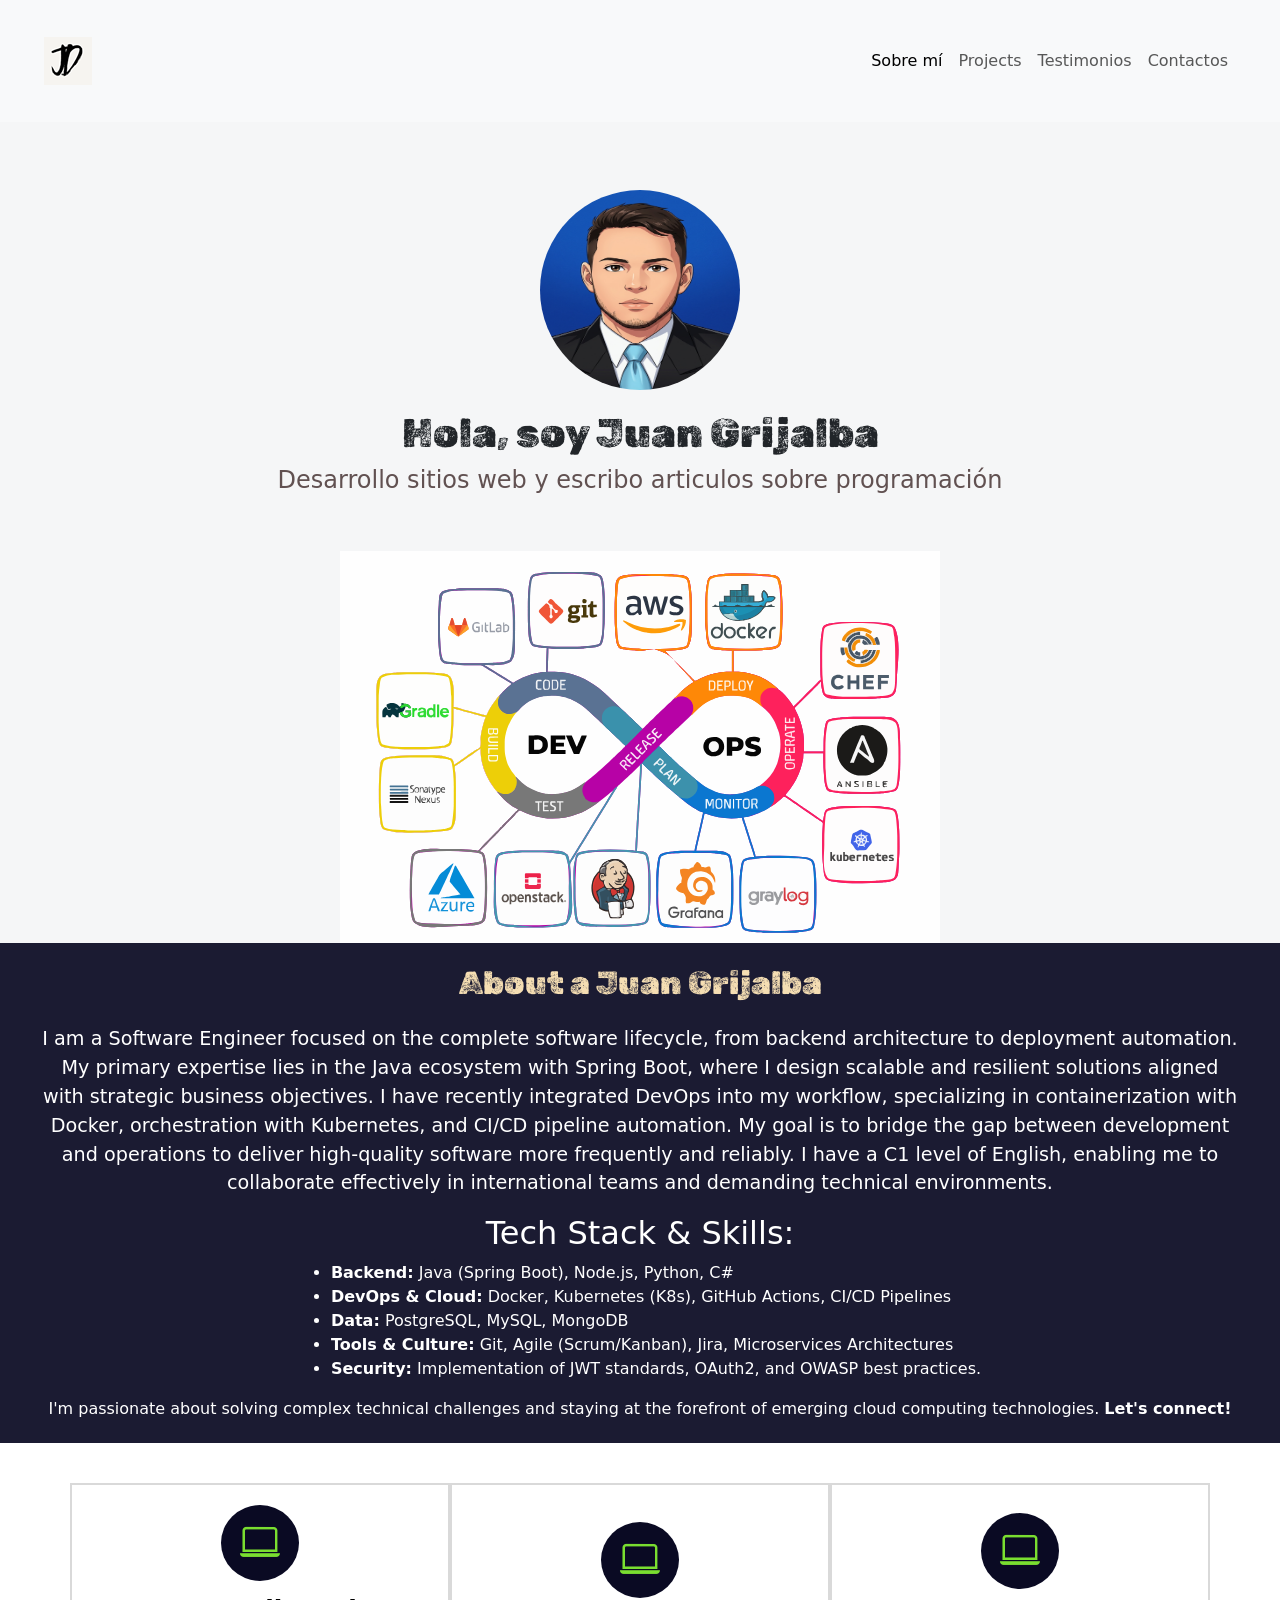
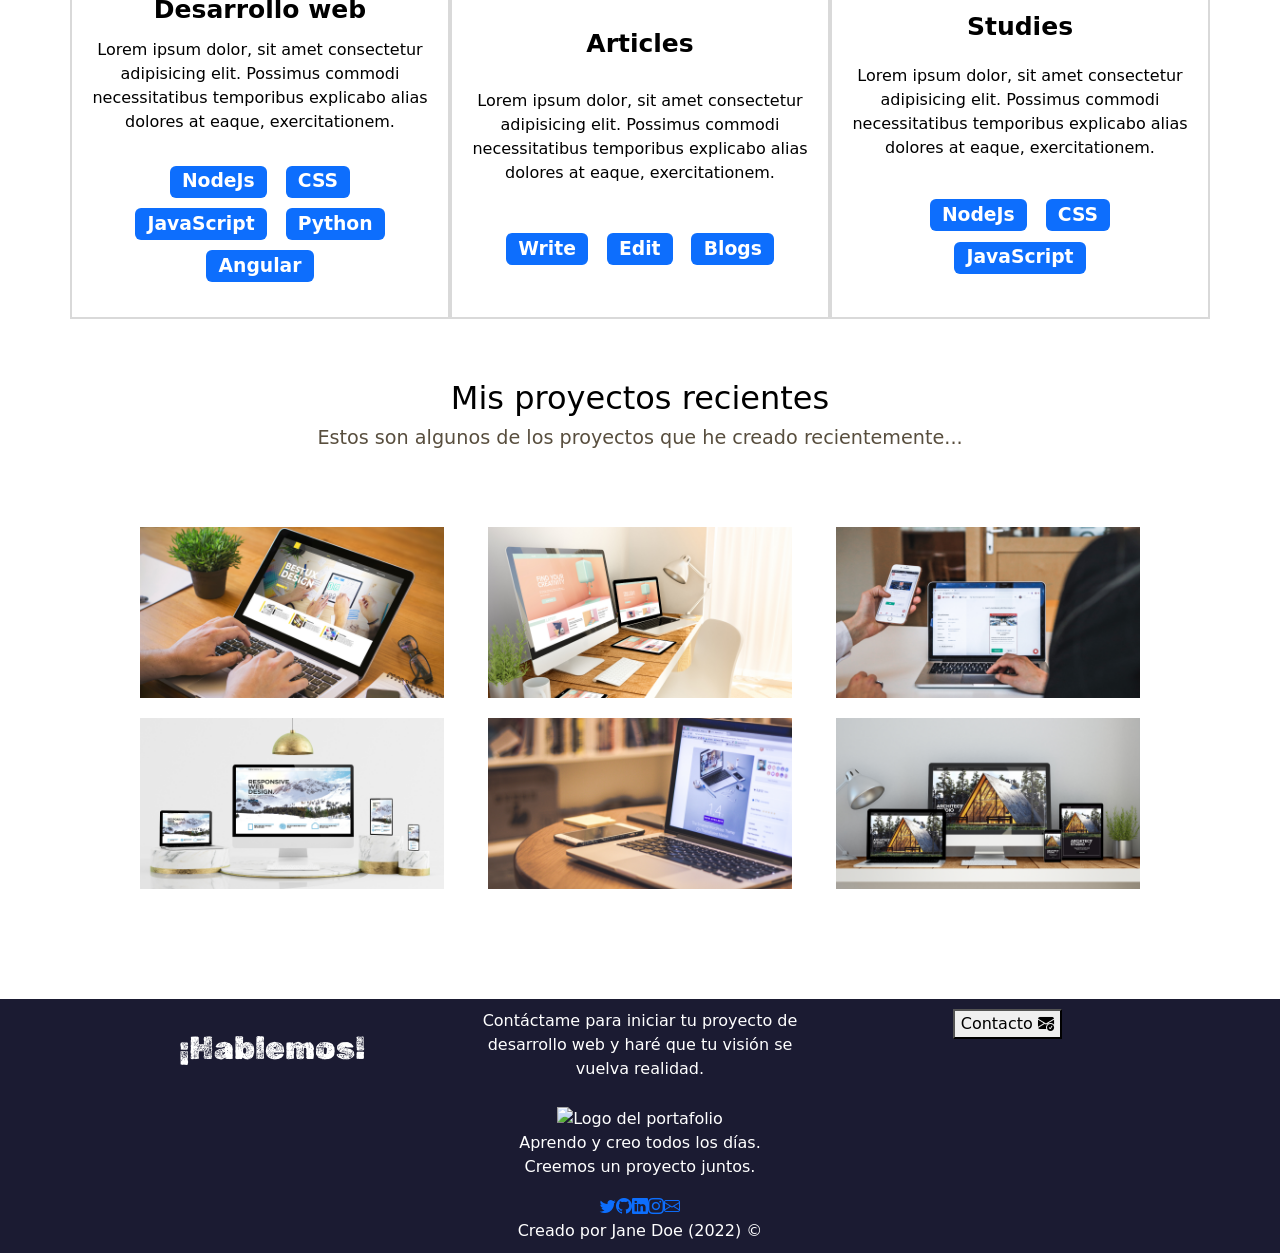
==== commit a036f3f4: "last our of the course" ====
--- a/index.html
+++ b/index.html
@@ -278,6 +278,30 @@
         </div>
     </section>
 
+    <!-- Contacto -->
+    <section id="contacto" class="contacto seccion-oscura">
+        <div class="container">
+            <div class="container text-center rectangulo d-flex justify-content-evenly">
+                <div class="row">
+                    <div class="col-12 col-md-4 seccion-titulo">
+                        ¡Hablemos!
+                    </div>
+                    <div class="col-12 col-md-4 descripcion">
+                        Contáctame para iniciar tu proyecto de desarrollo web y haré que tu visión se vuelva realidad.
+                    </div>
+                    <div class="col-12 col-md-4">
+                        <a href="mailto:janedoe@micorreo.com">
+                            <button type="button">
+                                Contacto
+                                <i class="bi bi-envelope-check-fill"></i>
+                            </button>
+                        </a>
+                    </div>
+                </div>
+            </div>
+        </div>
+    </section>
+
     <!-- Pie de pagina (footer) -->
     <footer class="seccion-oscura d-flex flex-column align-items-center justify-content-center">
         <img class="footer-logo" src="imagenes/icono-blanco.svg" alt="Logo del portafolio">
--- a/style.css
+++ b/style.css
@@ -46,6 +46,11 @@
 
 .seccion-texto {
     font-size: 1.2rem;
+}
+
+.btn-info{
+    font-size: 1.1rem;
+    margin: 20px;
 }
 
 .texto-negro {
@@ -201,6 +206,18 @@
 }
 
 /* Adaptable (Responsivo) */
+/* Media Querys */
+
+@media screen and (max-width: 400px) {
+    .overlay p {
+        font-size: 18px;
+    }
+
+    .overlay i {
+        font-size: 40px;
+    }
+}
+
 
 @media screen and (max-width: 767px) {
     .navbar-brand {
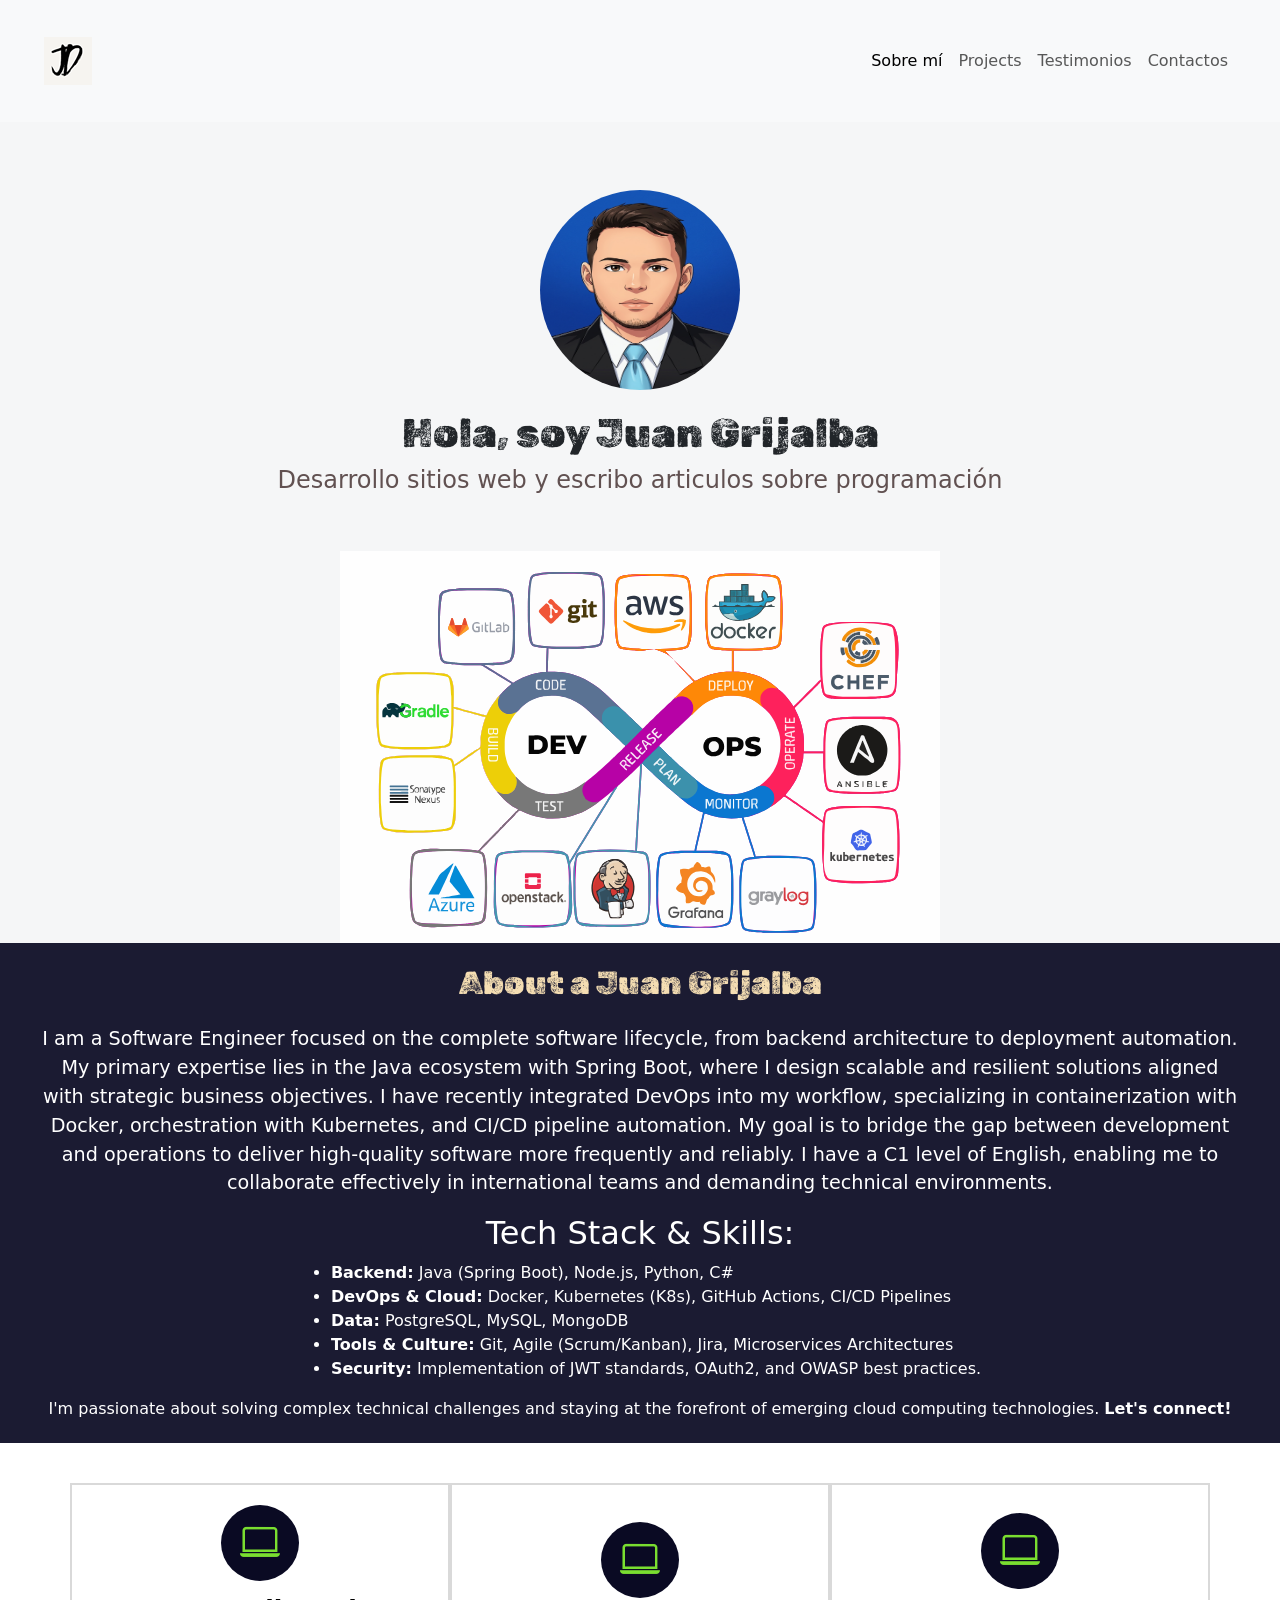
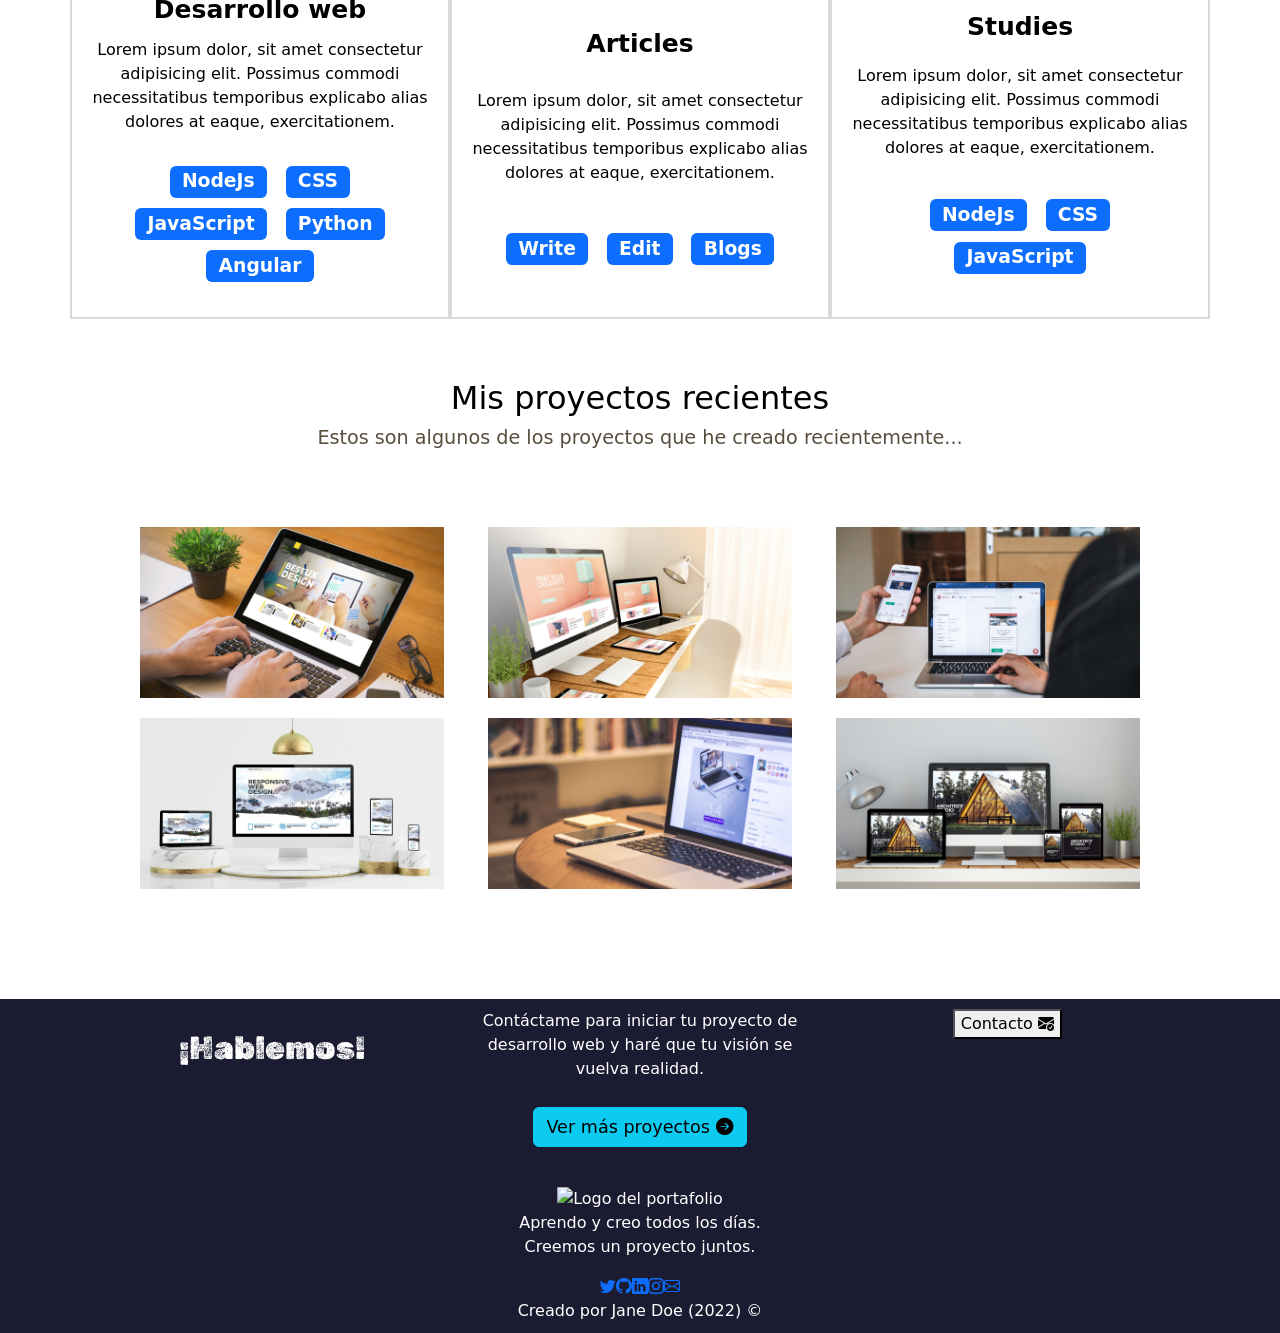
==== commit 9ecc46fd: "botton added to projects" ====
--- a/index.html
+++ b/index.html
@@ -300,6 +300,12 @@
                 </div>
             </div>
         </div>
+        <a href="https://github.com/" target="_blank" rel="noopener noreferrer">
+            <button type="button" class="btn btn-info">
+                Ver más proyectos
+                <i class="bi bi-arrow-right-circle-fill"></i>
+            </button>
+        </a>
     </section>
 
     <!-- Pie de pagina (footer) -->
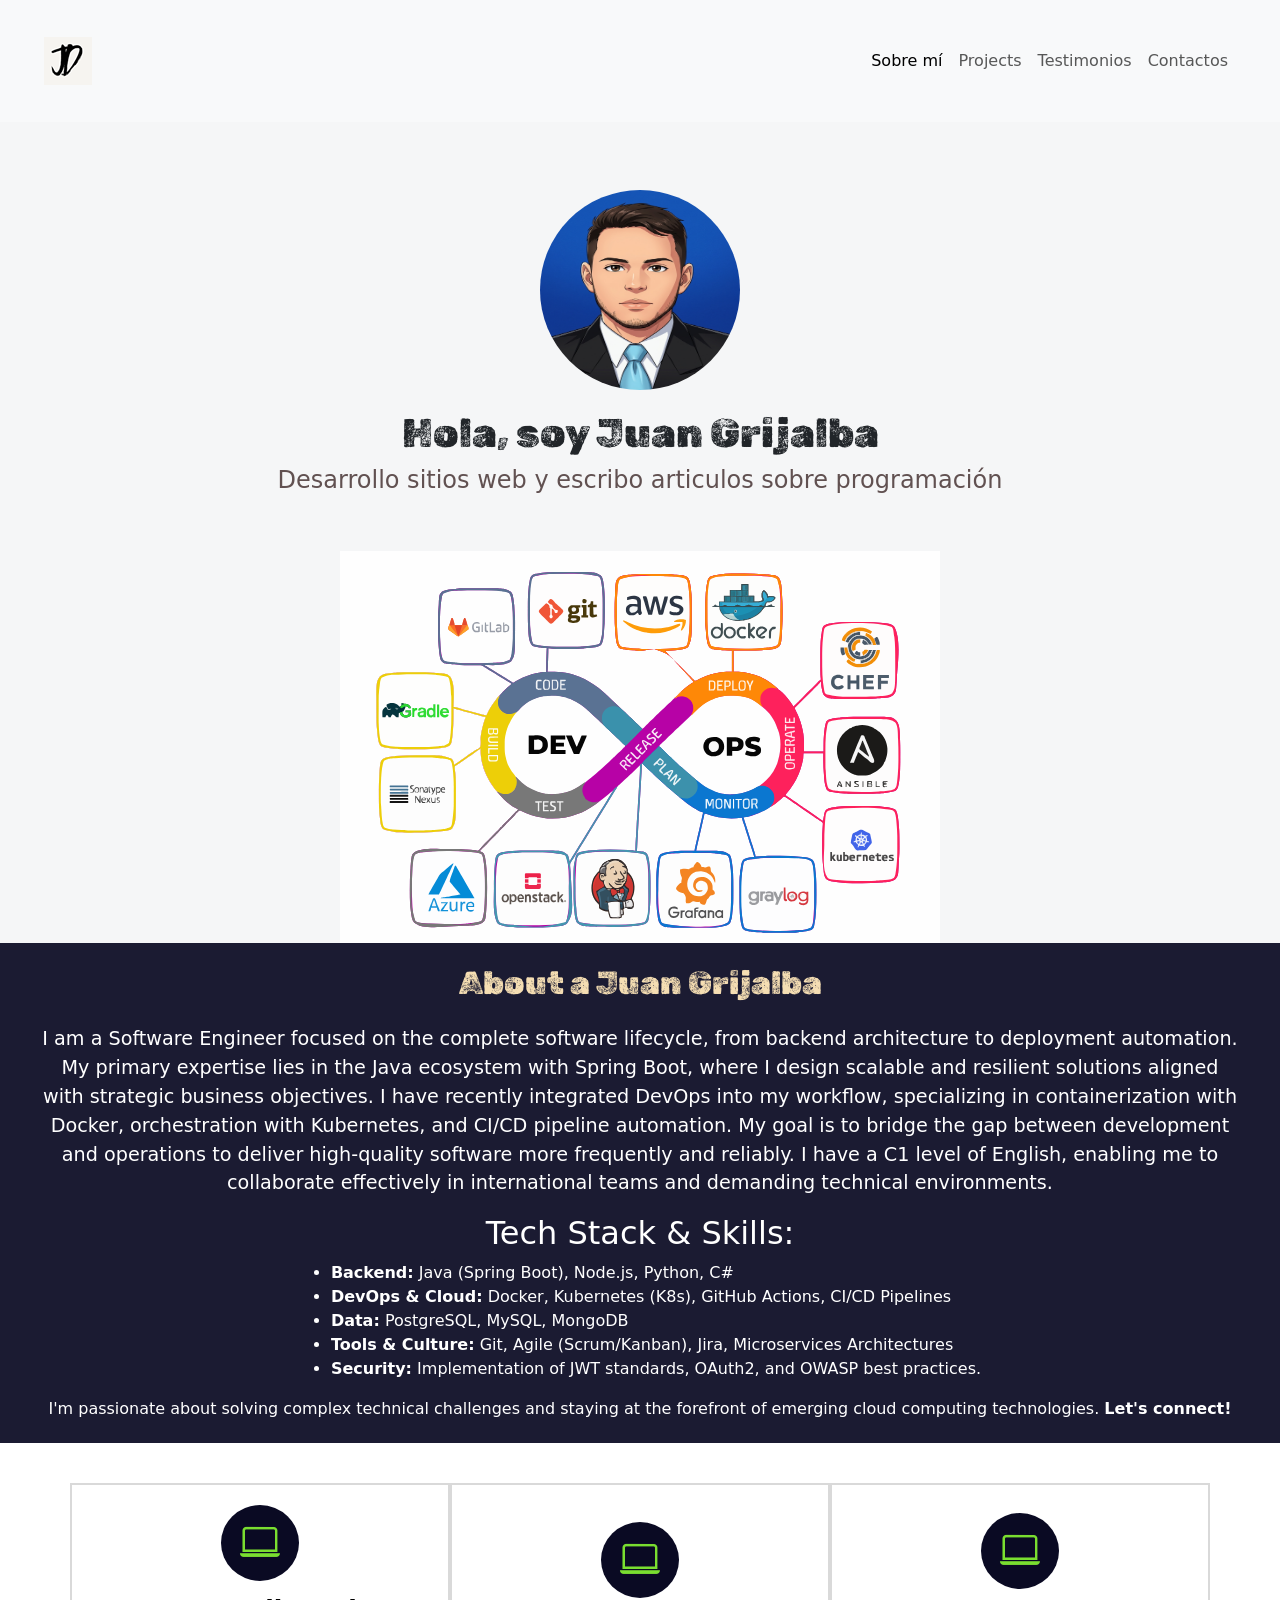
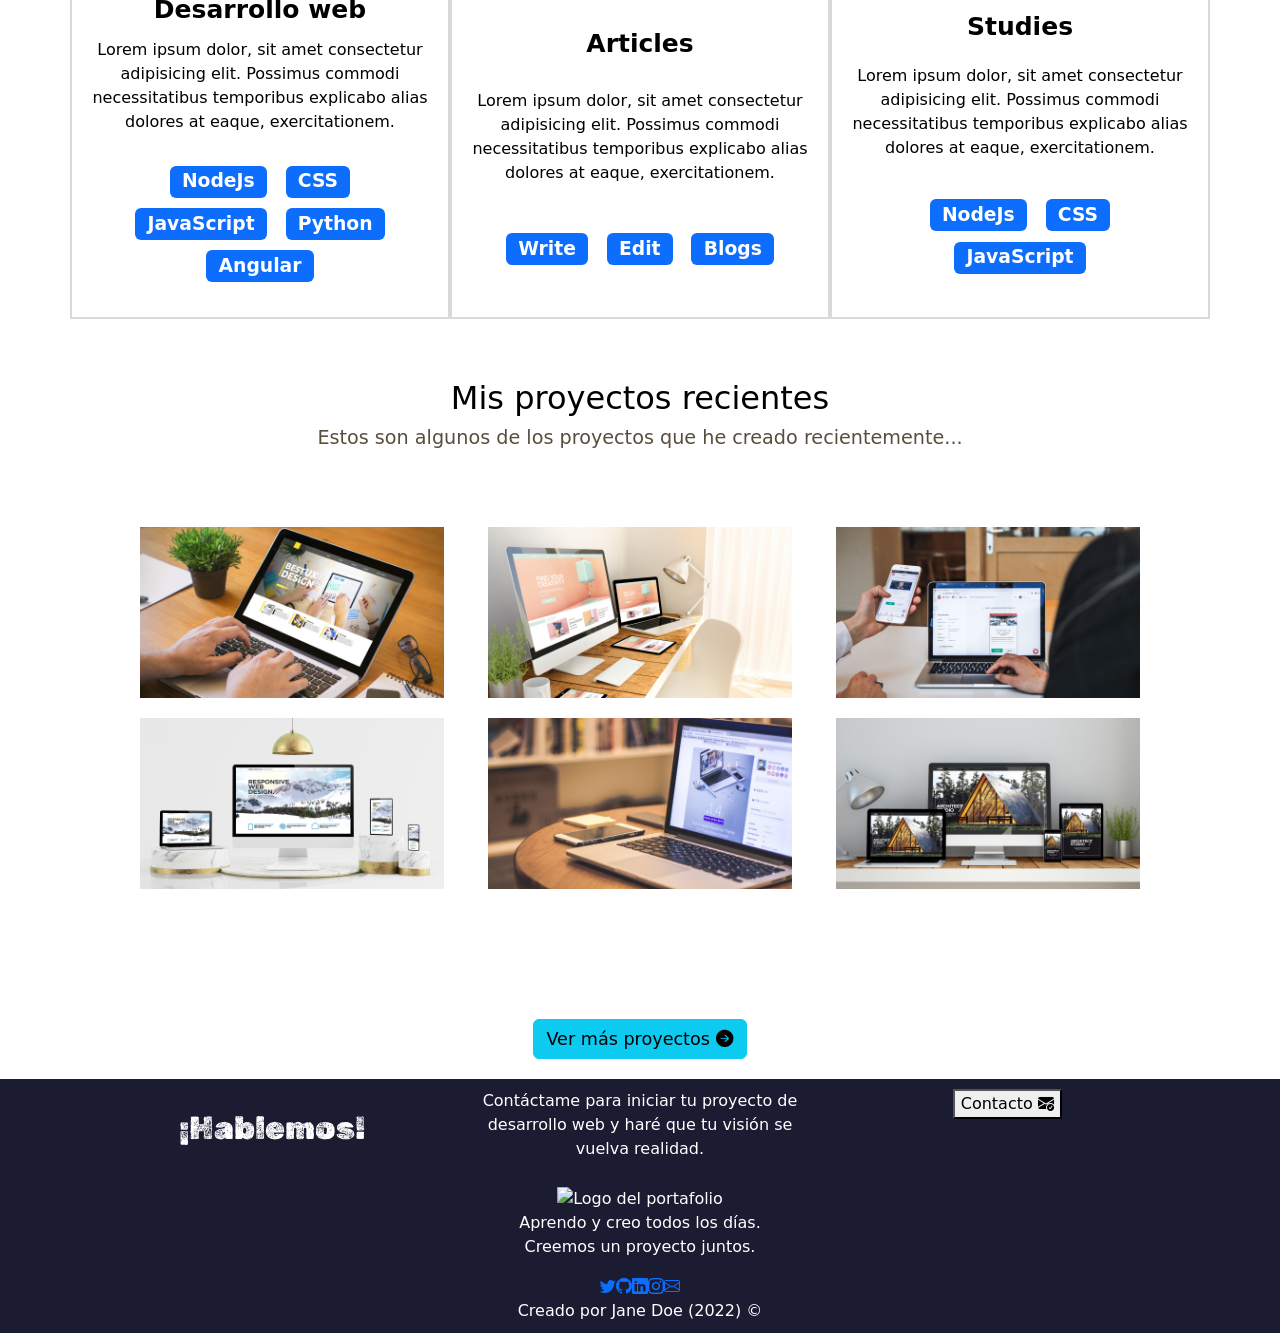
==== commit 26195f95: "botton added to projects" ====
--- a/index.html
+++ b/index.html
@@ -276,6 +276,12 @@
                 </div>
             </div>
         </div>
+        <a href="https://github.com/" target="_blank" rel="noopener noreferrer">
+            <button type="button" class="btn btn-info">
+                Ver más proyectos
+                <i class="bi bi-arrow-right-circle-fill"></i>
+            </button>
+        </a>
     </section>
 
     <!-- Contacto -->
@@ -300,12 +306,6 @@
                 </div>
             </div>
         </div>
-        <a href="https://github.com/" target="_blank" rel="noopener noreferrer">
-            <button type="button" class="btn btn-info">
-                Ver más proyectos
-                <i class="bi bi-arrow-right-circle-fill"></i>
-            </button>
-        </a>
     </section>
 
     <!-- Pie de pagina (footer) -->
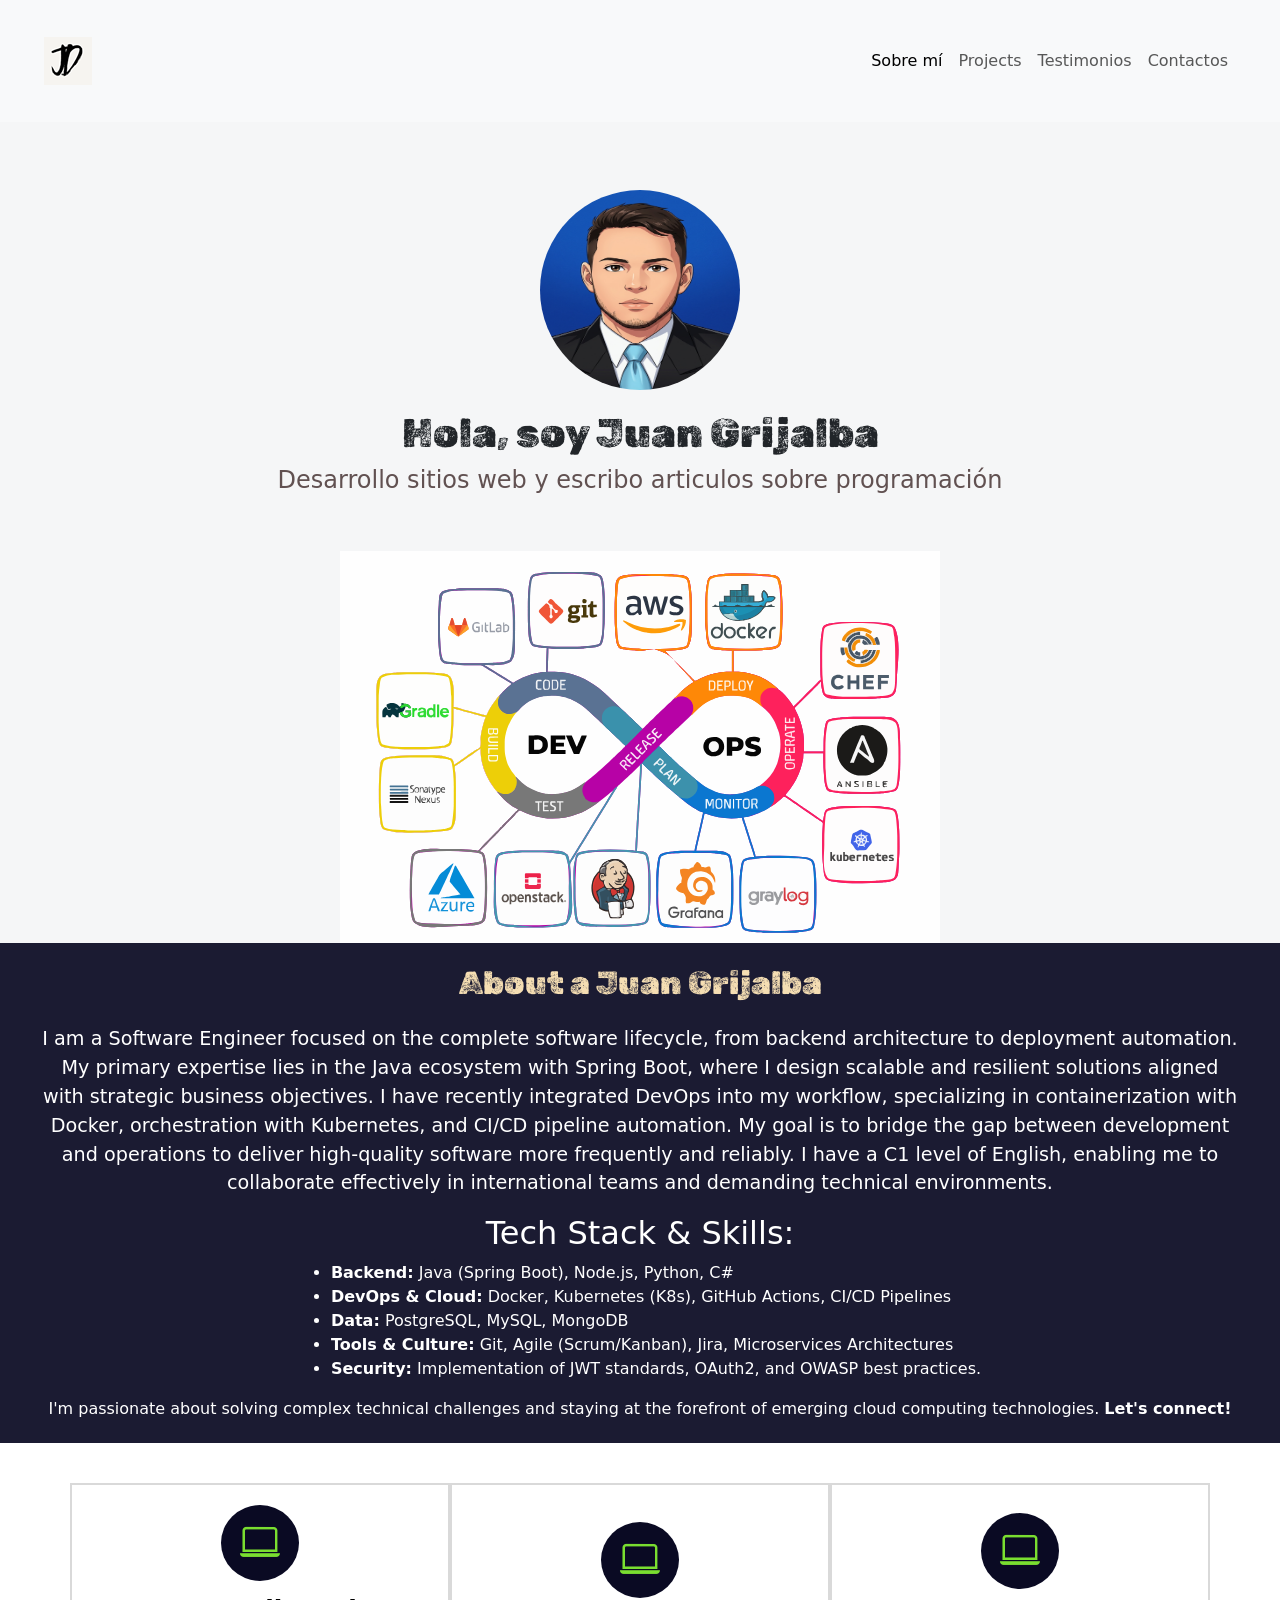
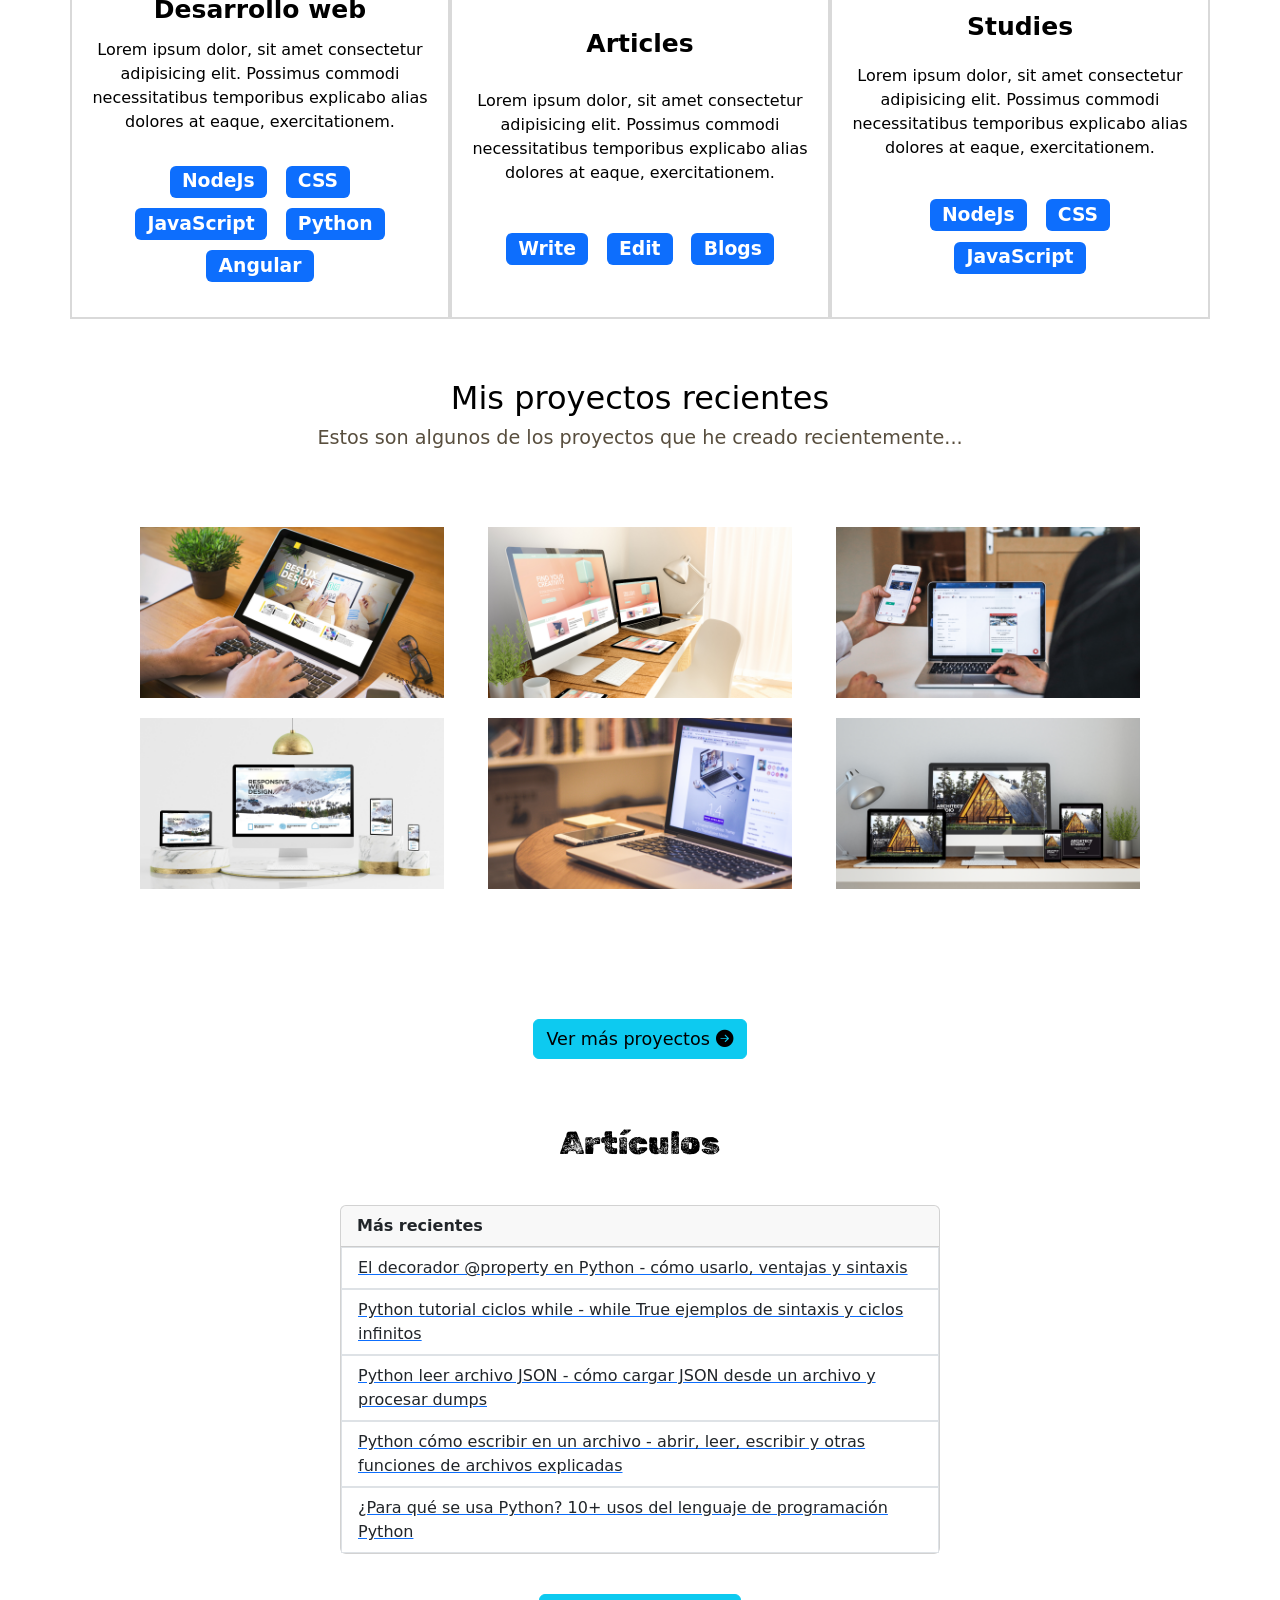
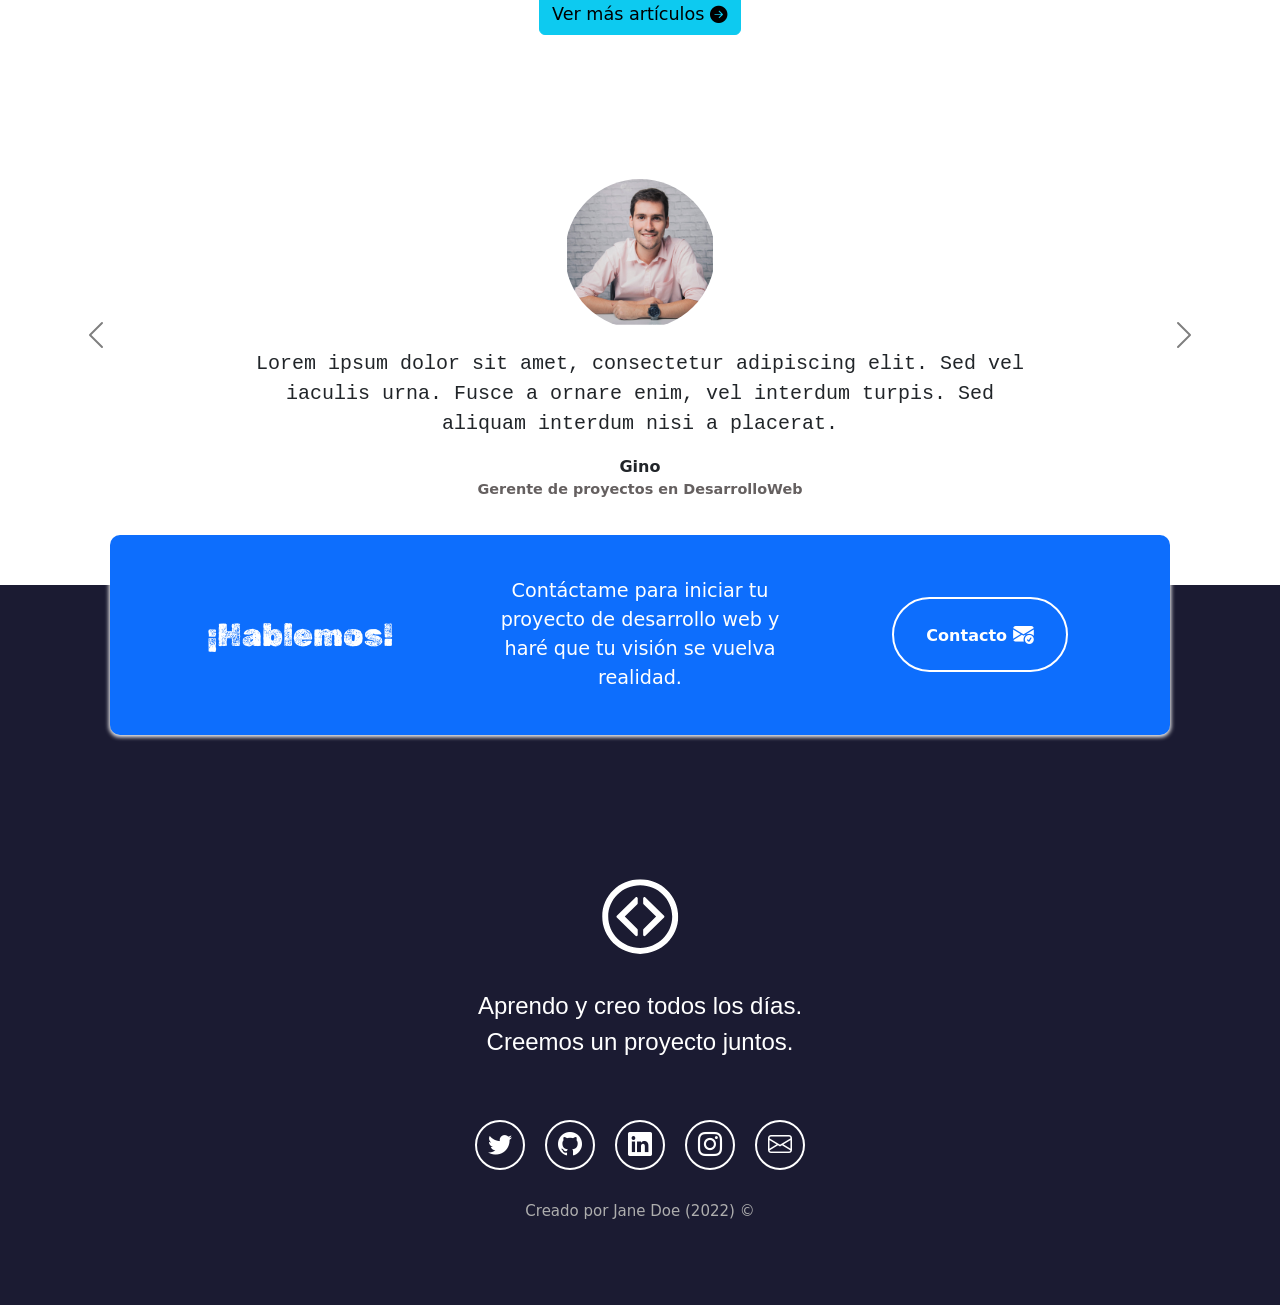
==== commit 1304e3b1: "finishing the totorial" ====
--- a/index.html
+++ b/index.html
@@ -40,13 +40,13 @@
                 </a>
                 <ul class="navbar-nav">
                     <li class="nav-item">
-                        <a class="nav-link active" aria-current="page" href="#">Sobre mí</a>
+                        <a class="nav-link active" aria-current="page" href="#about-me">Sobre mí</a>
                     </li>
                     <li class="nav-item">
-                        <a class="nav-link" href="projects.html">Projects</a>
+                        <a class="nav-link" href="#proyects">Projects</a>
                     </li>
                     <li class="nav-item">
-                        <a class="nav-link" aria-disabled="true" href="Testimony.html">Testimonios</a>
+                        <a class="nav-link" aria-disabled="true" href="#testimony-carousel">Testimonios</a>
                     </li>
                     <li class="nav-item">
                         <a class="nav-link" aria-disabled="true" href="contact.html">Contactos</a>
@@ -80,7 +80,7 @@
     </section>
 
     <!-- Sobre mi -->
-    <section class="sobre-mi seccion-oscura">
+    <section id="about-me" class="sobre-mi seccion-oscura">
         <div class="contenedor">
             <h2 class="seccion-titulo texto-blanco">About a Juan Grijalba</h2>
             <p class="seccion-texto">I am a Software Engineer focused on the complete software lifecycle, from backend
@@ -112,7 +112,6 @@
                 cloud computing technologies. <strong>Let's connect!</strong></p>
         </section>
     </section>
-
 
     <!-- Experiencia -->
     <section class="experiencia seccion-clara">
@@ -160,7 +159,7 @@
     </section>
 
     <!-- Proyectos -->
-    <section class="proyectos-recientes seccion-clara d-flex flex-column">
+    <section id="proyects" class="proyectos-recientes seccion-clara d-flex flex-column">
         <h2 class="seccion-titula texto-negro">Mis proyectos recientes</h2>
         <h3 class="seccion-descripcion">Estos son algunos de los proyectos que he creado recientemente...</h3>
         <!-- Galería de proyectos -->
@@ -283,6 +282,99 @@
             </button>
         </a>
     </section>
+
+    <!-- Articulos -->
+    <section class="articulos justify-content-start">
+        <h2 class="seccion-titulo texto-negro">Artículos</h2>
+        <div class="card">
+            <div class="card-header">
+                Más recientes
+            </div>
+            <ul class="list-group list-group-flush">
+                <a href="https://www.freecodecamp.org/espanol/news/" target="_blank" rel="noopener noreferrer">
+                    <li class="list-group-item">
+                        El decorador @property en Python - cómo usarlo, ventajas y sintaxis
+                    </li>
+                </a>
+                <a href="https://www.freecodecamp.org/espanol/news/" target="_blank" rel="noopener noreferrer">
+                    <li class="list-group-item">
+                        Python tutorial ciclos while - while True ejemplos de sintaxis y ciclos infinitos
+                    </li>
+                </a>
+                <a href="https://www.freecodecamp.org/espanol/news/" target="_blank" rel="noopener noreferrer">
+                    <li class="list-group-item">
+                        Python leer archivo JSON - cómo cargar JSON desde un archivo y procesar dumps
+                    </li>
+                </a>
+                <a href="https://www.freecodecamp.org/espanol/news/" target="_blank" rel="noopener noreferrer">
+                    <li class="list-group-item">
+                        Python cómo escribir en un archivo - abrir, leer, escribir y otras funciones de archivos
+                        explicadas
+                    </li>
+                </a>
+                <a href="https://www.freecodecamp.org/espanol/news/" target="_blank" rel="noopener noreferrer">
+                    <li class="list-group-item">
+                        ¿Para qué se usa Python? 10+ usos del lenguaje de programación Python
+                    </li>
+                </a>
+            </ul>
+        </div>
+        <a href="https://www.freecodecamp.org/espanol/news/" target="_blank" rel="noopener noreferrer">
+            <button type="button" class="btn btn-info">
+                Ver más artículos
+                <i class="bi bi-arrow-right-circle-fill"></i>
+            </button>
+        </a>
+    </section>
+
+    <!-- Carrusel -->
+    <div id="testimony-carousel" class="carousel carousel-dark slide" data-bs-ride="carousel">
+        <div class="carousel-inner">
+            <div class="carousel-item active">
+                <div class="container">
+                    <img class="testimonio-imagen rounded-circle" src="images/cliente1.svg" alt="Foto de Gino">
+                    <p class="testimonio-texto">Lorem ipsum dolor sit amet, consectetur adipiscing elit. Sed vel iaculis
+                        urna. Fusce a ornare enim, vel interdum turpis. Sed aliquam interdum nisi a placerat.</p>
+                    <div class="testimonio-info">
+                        <p class="cliente">Gino</p>
+                        <p class="cargo">Gerente de proyectos en DesarrolloWeb</p>
+                    </div>
+                </div>
+            </div>
+            <div class="carousel-item">
+                <div class="container">
+                    <img class="testimonio-imagen rounded-circle" src="images/cliente2.svg" alt="Foto de Nora">
+                    <p class="testimonio-texto">Lorem ipsum dolor sit amet, consectetur adipiscing elit. Sed vel iaculis
+                        urna. Fusce a ornare enim, vel interdum turpis. Sed aliquam interdum nisi a placerat.</p>
+                    <div class="testimonio-info">
+                        <p class="cliente">Nora</p>
+                        <p class="cargo">Gerente de DiseñaMiPáginaWeb</p>
+                    </div>
+                </div>
+            </div>
+            <div class="carousel-item">
+                <div class="container">
+                    <img class="testimonio-imagen rounded-circle" src="images/cliente3.svg" alt="Foto de Leonardo">
+                    <p class="testimonio-texto">Lorem ipsum dolor sit amet, consectetur adipiscing elit. Sed vel iaculis
+                        urna. Fusce a ornare enim, vel interdum turpis. Sed aliquam interdum nisi a placerat.</p>
+                    <div class="testimonio-info">
+                        <p class="cliente">Leonardo</p>
+                        <p class="cargo">Director de AprendeAProgramar</p>
+                    </div>
+                </div>
+            </div>
+        </div>
+        <button class="carousel-control-prev" type="button" data-bs-target="#testimonios-carrusel" data-bs-slide="prev">
+            <span class="carousel-control-prev-icon" aria-hidden="true"></span>
+            <span class="visually-hidden">Anterior</span>
+        </button>
+        <button class="carousel-control-next" type="button" data-bs-target="#testimonios-carrusel" data-bs-slide="next">
+            <span class="carousel-control-next-icon" aria-hidden="true"></span>
+            <span class="visually-hidden">Siguiente</span>
+        </button>
+    </div>
+    </section>
+
 
     <!-- Contacto -->
     <section id="contacto" class="contacto seccion-oscura">
@@ -308,9 +400,10 @@
         </div>
     </section>
 
+
     <!-- Pie de pagina (footer) -->
     <footer class="seccion-oscura d-flex flex-column align-items-center justify-content-center">
-        <img class="footer-logo" src="imagenes/icono-blanco.svg" alt="Logo del portafolio">
+        <img class="footer-logo" src="images/icono-blanco.svg" alt="Logo del portafolio">
         <p class="footer-texto text-center">Aprendo y creo todos los días.<br>Creemos un proyecto juntos.</p>
         <div class="iconos-redes-sociales d-flex flex-wrap align-items-center justify-content-center">
             <a href="https://twitter.com/freecodecampES" target="_blank" rel="noopener noreferrer">
--- a/style.css
+++ b/style.css
@@ -205,6 +205,183 @@
     margin: 10px;
 }
 
+
+/* Articulos */
+
+.articulos {
+  min-height: 500px;
+  padding: 30px;
+}
+
+.articulos .card {
+  width: 80%;
+  max-width: 600px;
+  margin: 20px;
+}
+
+.articulos .card-header {
+  font-weight: bold;
+}
+
+/* Testimonios */
+
+.testimonios {
+  padding: 40px 40px 80px 40px;
+}
+
+.testimonios .carousel {
+  max-width: 800px;
+}
+
+.carousel-item {
+  height: 500px;
+}
+
+.carousel-item .container {
+  width: 100%;
+  height: 100%;
+  display: flex;
+  flex-direction: column;
+  align-items: center;
+  justify-content: center;
+}
+
+.testimonio-imagen {
+  height: 150px;
+  width: 150px;
+  margin: 10px 10px 20px 10px;
+}
+
+.testimonio-texto {
+  max-width: 70%;
+  font-size: 20px;
+  text-align: center;
+  font-family: 'Share Tech Mono', monospace;
+}
+
+.testimonio-info {
+  font-weight: bold;
+  text-align: center;
+}
+
+.testimonio-info p {
+  margin-bottom: 0;
+}
+
+.testimonio-footer .cliente {
+  font-size: 1.2rem;
+}
+
+.testimonio-info .cargo {
+  font-size: 0.9rem;
+  color: #656060;
+}
+
+/* Contacto */
+
+.contacto .container {
+  max-width: 1100px;
+  min-height: 200px;
+  padding: 20px;
+}
+
+.contacto .rectangulo {
+  margin-top: -5rem;
+  background-color: rgb(13, 110, 253);
+  border-radius: 10px;
+  box-shadow: 0px 1px 4px 1px white;
+}
+
+.contacto .row {
+  width: 100%;
+  display: flex;
+  align-items: center;
+}
+
+.contacto .descripcion {
+  color: white;
+  font-size: 1.2rem;
+}
+
+.contacto button {
+  color: white;
+  font-weight: bold;
+  background-color: transparent;
+  border: 2px solid white;
+  padding: 1.25em 2em;
+  margin: 10px;
+  border-radius: 100px;
+  transition: all 0.2s ease-in-out;
+}
+
+.contacto button:hover {
+  background-color: white;
+  color: black;
+}
+
+.contacto button i {
+  color: white;
+  font-size: 1.3rem;
+  transition: all 0.2s ease-in-out;
+}
+
+.contacto button:hover i {
+  color: black;
+}
+
+/* Pie de pagina (footer) */
+
+footer {
+  min-height: 500px;
+}
+
+.footer-logo {
+  height: 80px;
+  width: 80px;
+  margin: 10px;
+}
+
+.footer-texto {
+  font-size: 1.5rem;
+  padding: 20px;
+  margin-bottom: 30px;
+  font-family: 'Quicksand', sans-serif;
+}
+
+.iconos-redes-sociales a {
+  width: 50px;
+  height: 50px;
+  display: flex;
+  align-items: center;
+  justify-content: center;
+  padding: 2px;
+  margin: 10px;
+  border: 2px solid white;
+  border-radius: 50%;
+  transition: all 0.2s ease-in;
+}
+
+.iconos-redes-sociales i {
+  color: white;
+  font-size: 1.5rem;
+  transition: all 0.2s ease-in;
+}
+
+.iconos-redes-sociales a:hover {
+  background-color: white;
+  border: 2px solid rgb(13, 110, 253);
+}
+
+.iconos-redes-sociales a:hover i {
+  color: black;
+}
+
+.derechos-de-autor {
+  font-size: 15px;
+  color: #aeaeae;
+  padding: 20px;
+}
+
 /* Adaptable (Responsivo) */
 /* Media Querys */
 
